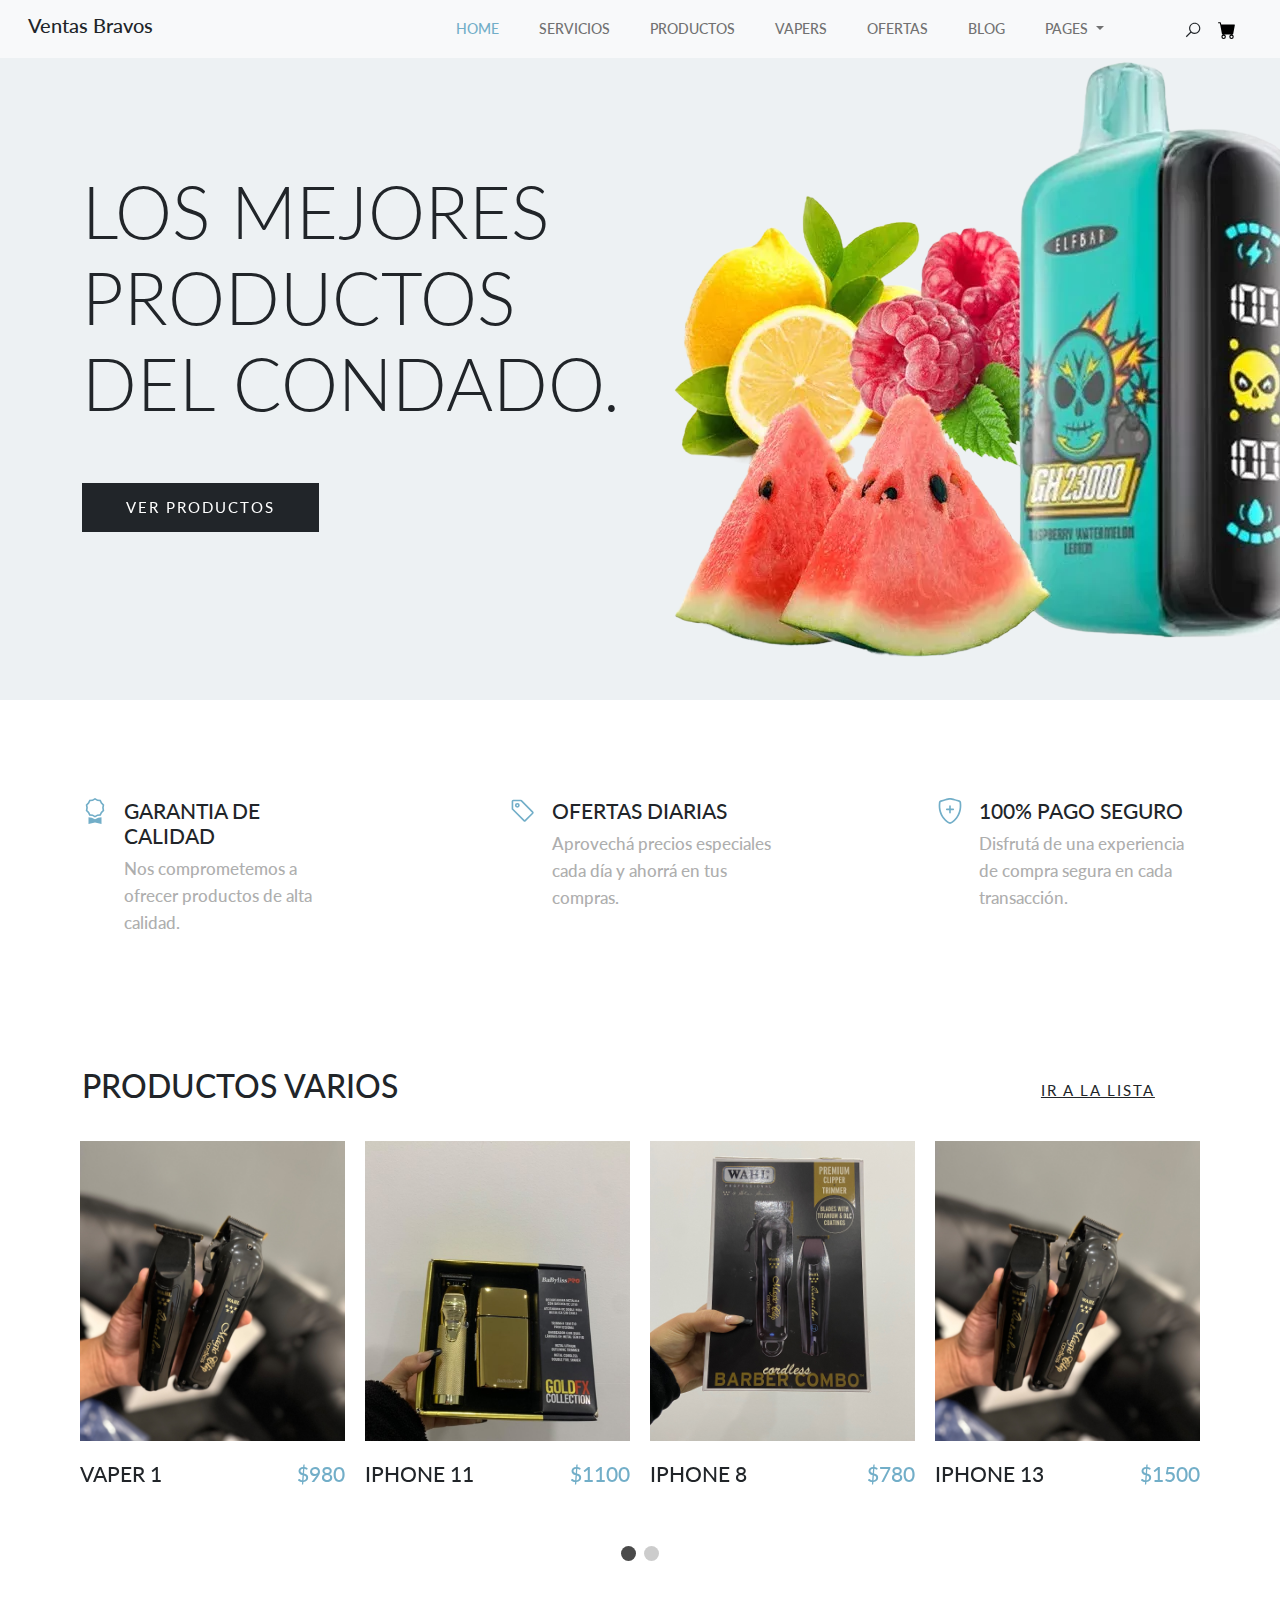
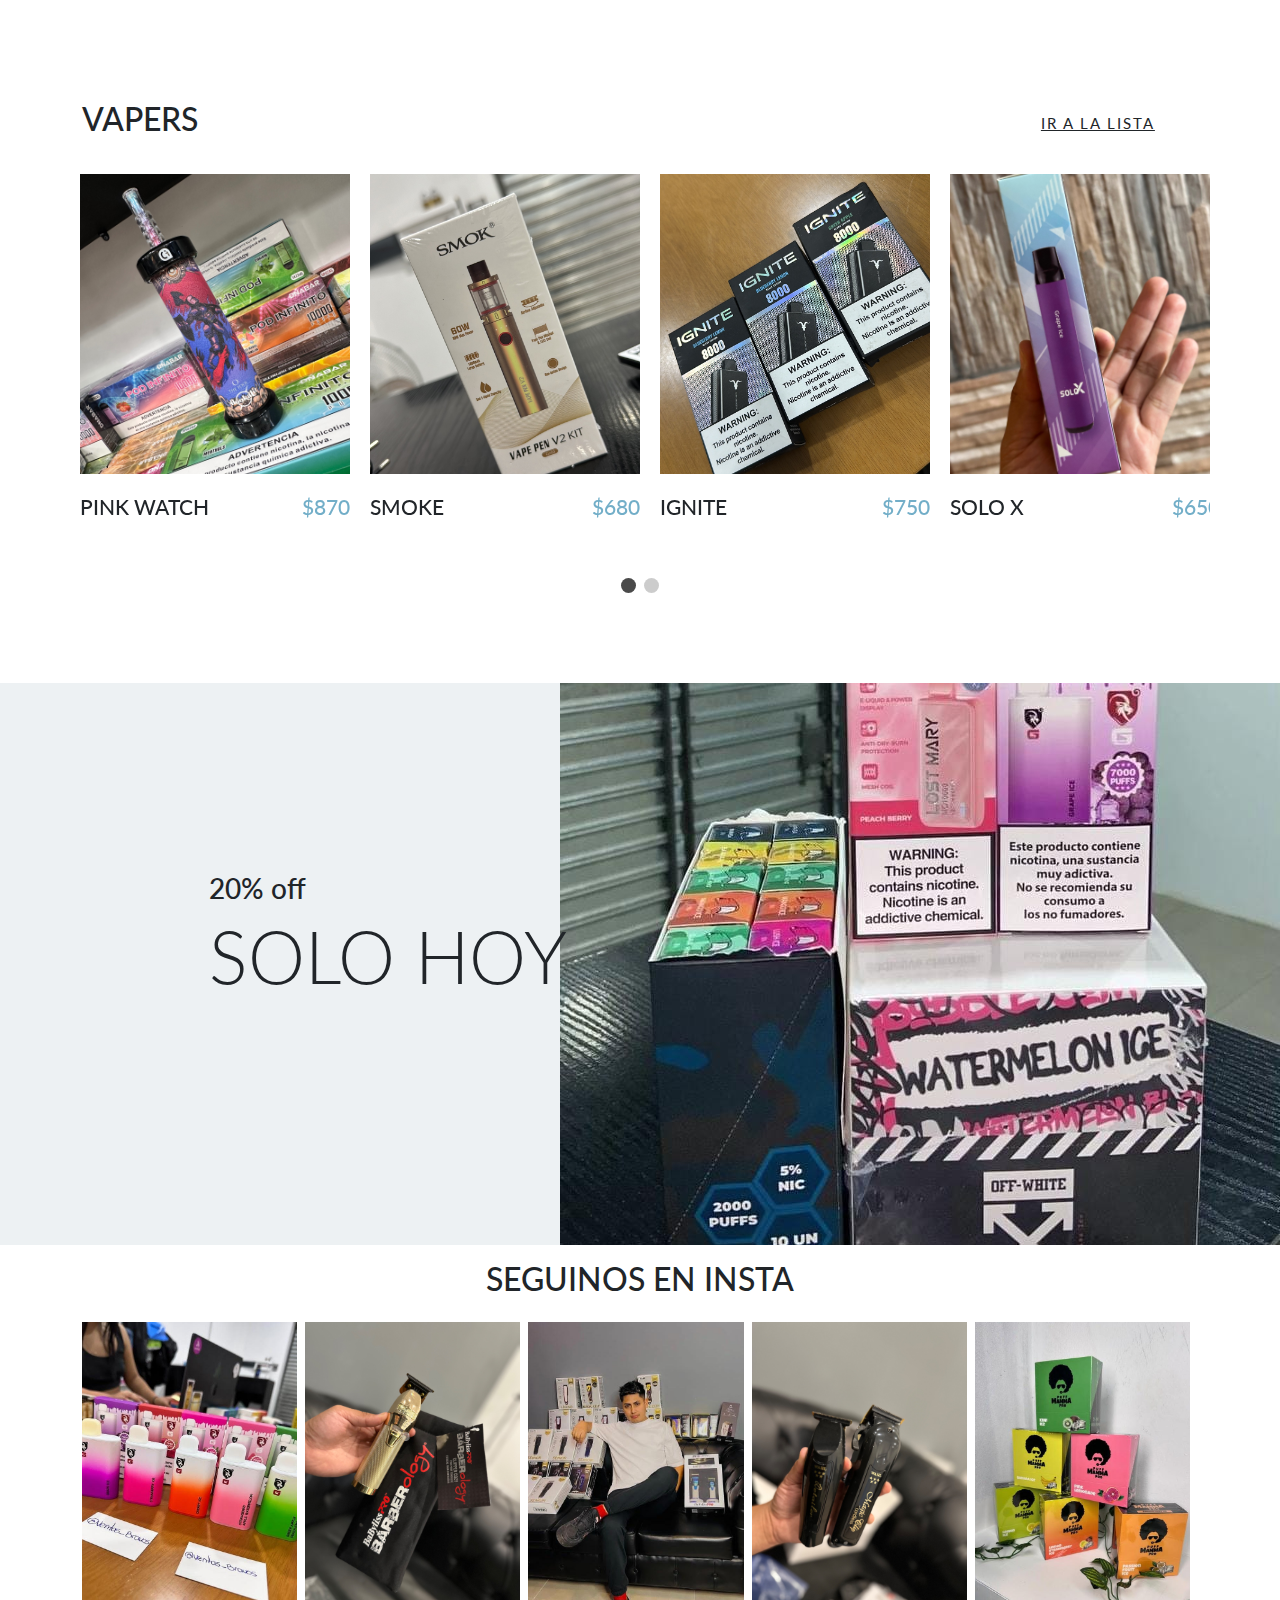
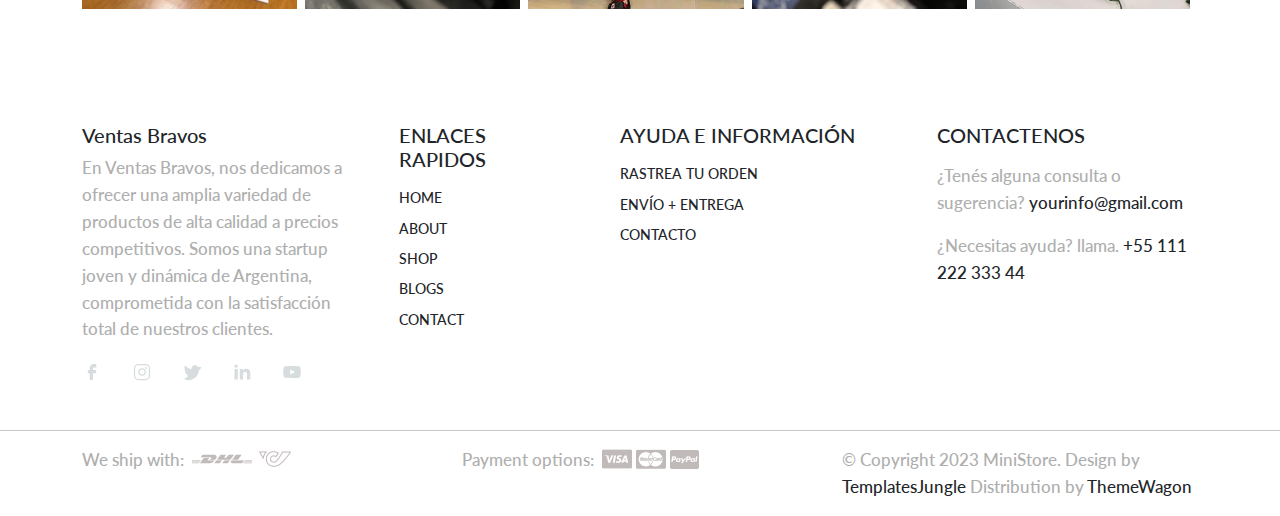
==== index.html @ 63f6f9b3 "Add files via upload" ====
<!DOCTYPE html>
<html>
  <head>
    <title>Ventas Bravos</title>
    <meta charset="utf-8">
    <meta http-equiv="X-UA-Compatible" content="IE=edge">
    <meta name="viewport" content="width=device-width, initial-scale=1.0">
    <meta name="format-detection" content="telephone=no">
    <meta name="apple-mobile-web-app-capable" content="yes">
    <meta name="author" content="">
    <meta name="keywords" content="">
    <meta name="description" content="">
    <link rel="stylesheet" type="text/css" href="css/bootstrap.min.css">
    <link rel="stylesheet" type="text/css" href="style.css">
    <link rel="stylesheet" href="https://cdn.jsdelivr.net/npm/swiper@9/swiper-bundle.min.css" />
    <link rel="preconnect" href="https://fonts.googleapis.com">
    <link rel="preconnect" href="https://fonts.gstatic.com" crossorigin>
    <link href="https://fonts.googleapis.com/css2?family=Jost:wght@300;400;500&family=Lato:wght@300;400;700&display=swap" rel="stylesheet">
    <!-- script
    ================================================== -->
    <script src="js/modernizr.js"></script>
  </head>
  <body data-bs-spy="scroll" data-bs-target="#navbar" data-bs-root-margin="0px 0px -40%" data-bs-smooth-scroll="true" tabindex="0">
    <svg xmlns="http://www.w3.org/2000/svg" style="display: none;">
      <symbol id="search" xmlns="http://www.w3.org/2000/svg" viewBox="0 0 32 32">
        <title>Search</title>
        <path fill="currentColor" d="M19 3C13.488 3 9 7.488 9 13c0 2.395.84 4.59 2.25 6.313L3.281 27.28l1.439 1.44l7.968-7.969A9.922 9.922 0 0 0 19 23c5.512 0 10-4.488 10-10S24.512 3 19 3zm0 2c4.43 0 8 3.57 8 8s-3.57 8-8 8s-8-3.57-8-8s3.57-8 8-8z" />
      </symbol>
      <!-- <symbol xmlns="http://www.w3.org/2000/svg" id="user" viewBox="0 0 16 16">
        <path d="M3 14s-1 0-1-1 1-4 6-4 6 3 6 4-1 1-1 1H3Zm5-6a3 3 0 1 0 0-6 3 3 0 0 0 0 6Z" />
      </symbol> -->
      <symbol xmlns="http://www.w3.org/2000/svg" id="cart" viewBox="0 0 16 16">
        <path d="M0 1.5A.5.5 0 0 1 .5 1H2a.5.5 0 0 1 .485.379L2.89 3H14.5a.5.5 0 0 1 .491.592l-1.5 8A.5.5 0 0 1 13 12H4a.5.5 0 0 1-.491-.408L2.01 3.607 1.61 2H.5a.5.5 0 0 1-.5-.5zM5 12a2 2 0 1 0 0 4 2 2 0 0 0 0-4zm7 0a2 2 0 1 0 0 4 2 2 0 0 0 0-4zm-7 1a1 1 0 1 1 0 2 1 1 0 0 1 0-2zm7 0a1 1 0 1 1 0 2 1 1 0 0 1 0-2z" />
      </symbol>
      <svg xmlns="http://www.w3.org/2000/svg" id="chevron-left" viewBox="0 0 16 16">
        <path fill-rule="evenodd" d="M11.354 1.646a.5.5 0 0 1 0 .708L5.707 8l5.647 5.646a.5.5 0 0 1-.708.708l-6-6a.5.5 0 0 1 0-.708l6-6a.5.5 0 0 1 .708 0z" />
      </svg>
      <symbol xmlns="http://www.w3.org/2000/svg" id="chevron-right" viewBox="0 0 16 16">
        <path fill-rule="evenodd" d="M4.646 1.646a.5.5 0 0 1 .708 0l6 6a.5.5 0 0 1 0 .708l-6 6a.5.5 0 0 1-.708-.708L10.293 8 4.646 2.354a.5.5 0 0 1 0-.708z" />
      </symbol>
      <symbol xmlns="http://www.w3.org/2000/svg" id="cart-outline" viewBox="0 0 16 16">
        <path d="M0 1.5A.5.5 0 0 1 .5 1H2a.5.5 0 0 1 .485.379L2.89 3H14.5a.5.5 0 0 1 .49.598l-1 5a.5.5 0 0 1-.465.401l-9.397.472L4.415 11H13a.5.5 0 0 1 0 1H4a.5.5 0 0 1-.491-.408L2.01 3.607 1.61 2H.5a.5.5 0 0 1-.5-.5zM3.102 4l.84 4.479 9.144-.459L13.89 4H3.102zM5 12a2 2 0 1 0 0 4 2 2 0 0 0 0-4zm7 0a2 2 0 1 0 0 4 2 2 0 0 0 0-4zm-7 1a1 1 0 1 1 0 2 1 1 0 0 1 0-2zm7 0a1 1 0 1 1 0 2 1 1 0 0 1 0-2z" />
      </symbol>
      <symbol xmlns="http://www.w3.org/2000/svg" id="quality" viewBox="0 0 16 16">
        <path d="M9.669.864 8 0 6.331.864l-1.858.282-.842 1.68-1.337 1.32L2.6 6l-.306 1.854 1.337 1.32.842 1.68 1.858.282L8 12l1.669-.864 1.858-.282.842-1.68 1.337-1.32L13.4 6l.306-1.854-1.337-1.32-.842-1.68L9.669.864zm1.196 1.193.684 1.365 1.086 1.072L12.387 6l.248 1.506-1.086 1.072-.684 1.365-1.51.229L8 10.874l-1.355-.702-1.51-.229-.684-1.365-1.086-1.072L3.614 6l-.25-1.506 1.087-1.072.684-1.365 1.51-.229L8 1.126l1.356.702 1.509.229z" />
        <path d="M4 11.794V16l4-1 4 1v-4.206l-2.018.306L8 13.126 6.018 12.1 4 11.794z" />
      </symbol>
      <symbol xmlns="http://www.w3.org/2000/svg" id="price-tag" viewBox="0 0 16 16">
        <path d="M6 4.5a1.5 1.5 0 1 1-3 0 1.5 1.5 0 0 1 3 0zm-1 0a.5.5 0 1 0-1 0 .5.5 0 0 0 1 0z" />
        <path d="M2 1h4.586a1 1 0 0 1 .707.293l7 7a1 1 0 0 1 0 1.414l-4.586 4.586a1 1 0 0 1-1.414 0l-7-7A1 1 0 0 1 1 6.586V2a1 1 0 0 1 1-1zm0 5.586 7 7L13.586 9l-7-7H2v4.586z" />
      </symbol>
      <symbol xmlns="http://www.w3.org/2000/svg" id="shield-plus" viewBox="0 0 16 16">
        <path d="M5.338 1.59a61.44 61.44 0 0 0-2.837.856.481.481 0 0 0-.328.39c-.554 4.157.726 7.19 2.253 9.188a10.725 10.725 0 0 0 2.287 2.233c.346.244.652.42.893.533.12.057.218.095.293.118a.55.55 0 0 0 .101.025.615.615 0 0 0 .1-.025c.076-.023.174-.061.294-.118.24-.113.547-.29.893-.533a10.726 10.726 0 0 0 2.287-2.233c1.527-1.997 2.807-5.031 2.253-9.188a.48.48 0 0 0-.328-.39c-.651-.213-1.75-.56-2.837-.855C9.552 1.29 8.531 1.067 8 1.067c-.53 0-1.552.223-2.662.524zM5.072.56C6.157.265 7.31 0 8 0s1.843.265 2.928.56c1.11.3 2.229.655 2.887.87a1.54 1.54 0 0 1 1.044 1.262c.596 4.477-.787 7.795-2.465 9.99a11.775 11.775 0 0 1-2.517 2.453 7.159 7.159 0 0 1-1.048.625c-.28.132-.581.24-.829.24s-.548-.108-.829-.24a7.158 7.158 0 0 1-1.048-.625 11.777 11.777 0 0 1-2.517-2.453C1.928 10.487.545 7.169 1.141 2.692A1.54 1.54 0 0 1 2.185 1.43 62.456 62.456 0 0 1 5.072.56z" />
        <path d="M8 4.5a.5.5 0 0 1 .5.5v1.5H10a.5.5 0 0 1 0 1H8.5V9a.5.5 0 0 1-1 0V7.5H6a.5.5 0 0 1 0-1h1.5V5a.5.5 0 0 1 .5-.5z" />
      </symbol>
      <symbol xmlns="http://www.w3.org/2000/svg" id="star-fill" viewBox="0 0 16 16">
        <path d="M3.612 15.443c-.386.198-.824-.149-.746-.592l.83-4.73L.173 6.765c-.329-.314-.158-.888.283-.95l4.898-.696L7.538.792c.197-.39.73-.39.927 0l2.184 4.327 4.898.696c.441.062.612.636.282.95l-3.522 3.356.83 4.73c.078.443-.36.79-.746.592L8 13.187l-4.389 2.256z" />
      </symbol>
      <symbol xmlns="http://www.w3.org/2000/svg" id="star-empty" viewBox="0 0 16 16">
        <path d="M2.866 14.85c-.078.444.36.791.746.593l4.39-2.256 4.389 2.256c.386.198.824-.149.746-.592l-.83-4.73 3.522-3.356c.33-.314.16-.888-.282-.95l-4.898-.696L8.465.792a.513.513 0 0 0-.927 0L5.354 5.12l-4.898.696c-.441.062-.612.636-.283.95l3.523 3.356-.83 4.73zm4.905-2.767-3.686 1.894.694-3.957a.565.565 0 0 0-.163-.505L1.71 6.745l4.052-.576a.525.525 0 0 0 .393-.288L8 2.223l1.847 3.658a.525.525 0 0 0 .393.288l4.052.575-2.906 2.77a.565.565 0 0 0-.163.506l.694 3.957-3.686-1.894a.503.503 0 0 0-.461 0z" />
      </symbol>
      <symbol xmlns="http://www.w3.org/2000/svg" id="star-half" viewBox="0 0 16 16">
        <path d="M5.354 5.119 7.538.792A.516.516 0 0 1 8 .5c.183 0 .366.097.465.292l2.184 4.327 4.898.696A.537.537 0 0 1 16 6.32a.548.548 0 0 1-.17.445l-3.523 3.356.83 4.73c.078.443-.36.79-.746.592L8 13.187l-4.389 2.256a.52.52 0 0 1-.146.05c-.342.06-.668-.254-.6-.642l.83-4.73L.173 6.765a.55.55 0 0 1-.172-.403.58.58 0 0 1 .085-.302.513.513 0 0 1 .37-.245l4.898-.696zM8 12.027a.5.5 0 0 1 .232.056l3.686 1.894-.694-3.957a.565.565 0 0 1 .162-.505l2.907-2.77-4.052-.576a.525.525 0 0 1-.393-.288L8.001 2.223 8 2.226v9.8z" />
      </symbol>
      <symbol xmlns="http://www.w3.org/2000/svg" id="quote" viewBox="0 0 24 24">
        <path fill="currentColor" d="m15 17l2-4h-4V6h7v7l-2 4h-3Zm-9 0l2-4H4V6h7v7l-2 4H6Z" />
      </symbol>
      <symbol xmlns="http://www.w3.org/2000/svg" id="facebook" viewBox="0 0 24 24">
        <path fill="currentColor" d="M9.198 21.5h4v-8.01h3.604l.396-3.98h-4V7.5a1 1 0 0 1 1-1h3v-4h-3a5 5 0 0 0-5 5v2.01h-2l-.396 3.98h2.396v8.01Z" />
      </symbol>
      <symbol xmlns="http://www.w3.org/2000/svg" id="youtube" viewBox="0 0 32 32">
        <path fill="currentColor" d="M29.41 9.26a3.5 3.5 0 0 0-2.47-2.47C24.76 6.2 16 6.2 16 6.2s-8.76 0-10.94.59a3.5 3.5 0 0 0-2.47 2.47A36.13 36.13 0 0 0 2 16a36.13 36.13 0 0 0 .59 6.74a3.5 3.5 0 0 0 2.47 2.47c2.18.59 10.94.59 10.94.59s8.76 0 10.94-.59a3.5 3.5 0 0 0 2.47-2.47A36.13 36.13 0 0 0 30 16a36.13 36.13 0 0 0-.59-6.74ZM13.2 20.2v-8.4l7.27 4.2Z" />
      </symbol>
      <symbol xmlns="http://www.w3.org/2000/svg" id="twitter" viewBox="0 0 256 256">
        <path fill="currentColor" d="m245.66 77.66l-29.9 29.9C209.72 177.58 150.67 232 80 232c-14.52 0-26.49-2.3-35.58-6.84c-7.33-3.67-10.33-7.6-11.08-8.72a8 8 0 0 1 3.85-11.93c.26-.1 24.24-9.31 39.47-26.84a110.93 110.93 0 0 1-21.88-24.2c-12.4-18.41-26.28-50.39-22-98.18a8 8 0 0 1 13.65-4.92c.35.35 33.28 33.1 73.54 43.72V88a47.87 47.87 0 0 1 14.36-34.3A46.87 46.87 0 0 1 168.1 40a48.66 48.66 0 0 1 41.47 24H240a8 8 0 0 1 5.66 13.66Z" />
      </symbol>
      <symbol xmlns="http://www.w3.org/2000/svg" id="instagram" viewBox="0 0 256 256">
        <path fill="currentColor" d="M128 80a48 48 0 1 0 48 48a48.05 48.05 0 0 0-48-48Zm0 80a32 32 0 1 1 32-32a32 32 0 0 1-32 32Zm48-136H80a56.06 56.06 0 0 0-56 56v96a56.06 56.06 0 0 0 56 56h96a56.06 56.06 0 0 0 56-56V80a56.06 56.06 0 0 0-56-56Zm40 152a40 40 0 0 1-40 40H80a40 40 0 0 1-40-40V80a40 40 0 0 1 40-40h96a40 40 0 0 1 40 40ZM192 76a12 12 0 1 1-12-12a12 12 0 0 1 12 12Z" />
      </symbol>
      <symbol xmlns="http://www.w3.org/2000/svg" id="linkedin" viewBox="0 0 24 24">
        <path fill="currentColor" d="M6.94 5a2 2 0 1 1-4-.002a2 2 0 0 1 4 .002zM7 8.48H3V21h4V8.48zm6.32 0H9.34V21h3.94v-6.57c0-3.66 4.77-4 4.77 0V21H22v-7.93c0-6.17-7.06-5.94-8.72-2.91l.04-1.68z" />
      </symbol>
      <symbol xmlns="http://www.w3.org/2000/svg" id="nav-icon" viewBox="0 0 16 16">
        <path d="M14 10.5a.5.5 0 0 0-.5-.5h-3a.5.5 0 0 0 0 1h3a.5.5 0 0 0 .5-.5zm0-3a.5.5 0 0 0-.5-.5h-7a.5.5 0 0 0 0 1h7a.5.5 0 0 0 .5-.5zm0-3a.5.5 0 0 0-.5-.5h-11a.5.5 0 0 0 0 1h11a.5.5 0 0 0 .5-.5z" />
      </symbol>
      <symbol xmlns="http://www.w3.org/2000/svg" id="close" viewBox="0 0 16 16">
        <path d="M2.146 2.854a.5.5 0 1 1 .708-.708L8 7.293l5.146-5.147a.5.5 0 0 1 .708.708L8.707 8l5.147 5.146a.5.5 0 0 1-.708.708L8 8.707l-5.146 5.147a.5.5 0 0 1-.708-.708L7.293 8 2.146 2.854Z" />
      </symbol>
      <symbol xmlns="http://www.w3.org/2000/svg" id="navbar-icon" viewBox="0 0 16 16">
        <path d="M14 10.5a.5.5 0 0 0-.5-.5h-3a.5.5 0 0 0 0 1h3a.5.5 0 0 0 .5-.5zm0-3a.5.5 0 0 0-.5-.5h-7a.5.5 0 0 0 0 1h7a.5.5 0 0 0 .5-.5zm0-3a.5.5 0 0 0-.5-.5h-11a.5.5 0 0 0 0 1h11a.5.5 0 0 0 .5-.5z" />
      </symbol>
    </svg>  

    <div class="search-popup">
        <div class="search-popup-container">

          <form role="search" method="get" class="search-form" action="">
            <input type="search" id="search-form" class="search-field" placeholder="Type and press enter" value="" name="s" />
            <button type="submit" class="search-submit"><svg class="search"><use xlink:href="#search"></use></svg></button>
          </form>

          <h5 class="cat-list-title">Browse Categories</h5>
          
          <ul class="cat-list">
            <li class="cat-list-item">
              <a href="#" title="Mobile Phones">Mobile Phones</a>
            </li>
            <li class="cat-list-item">
              <a href="#" title="Smart Watches">Smart Watches</a>
            </li>
            <li class="cat-list-item">
              <a href="#" title="Headphones">Headphones</a>
            </li>
            <li class="cat-list-item">
              <a href="#" title="Accessories">Accessories</a>
            </li>
            <li class="cat-list-item">
              <a href="#" title="Monitors">Monitors</a>
            </li>
            <li class="cat-list-item">
              <a href="#" title="Speakers">Speakers</a>
            </li>
            <li class="cat-list-item">
              <a href="#" title="Memory Cards">Memory Cards</a>
            </li>
          </ul>

        </div>
    </div>
    
    <header id="header" class="site-header header-scrolled position-fixed text-black bg-light">
      <nav id="header-nav" class="navbar navbar-expand-lg px-3">
        <div class="container-fluid">
          <a class="navbar-brand" href="index.html">
            <h5>Ventas Bravos</h5>
          </a>
          <button class="navbar-toggler d-flex d-lg-none order-3 p-2" type="button" data-bs-toggle="offcanvas" data-bs-target="#bdNavbar" aria-controls="bdNavbar" aria-expanded="false" aria-label="Toggle navigation">
            <svg class="navbar-icon">
              <use xlink:href="#navbar-icon"></use>
            </svg>
          </button>
          <div class="offcanvas offcanvas-end" tabindex="-1" id="bdNavbar" aria-labelledby="bdNavbarOffcanvasLabel">
            <div class="offcanvas-header px-4 pb-0">
              <a class="navbar-brand" href="index.html">
                <img src="images/main-logo.png" class="logo">
              </a>
              <button type="button" class="btn-close btn-close-black" data-bs-dismiss="offcanvas" aria-label="Close" data-bs-target="#bdNavbar"></button>
            </div>
            <div class="offcanvas-body">
              <ul id="navbar" class="navbar-nav text-uppercase justify-content-end align-items-center flex-grow-1 pe-3">
                <li class="nav-item">
                  <a class="nav-link me-4 active" href="#billboard">Home</a>
                </li>
                <li class="nav-item">
                  <a class="nav-link me-4" href="#company-services">Servicios</a>
                </li>
                <li class="nav-item">
                  <a class="nav-link me-4" href="#mobile-products">Productos</a>
                </li>
                <li class="nav-item">
                  <a class="nav-link me-4" href="#smart-watches">Vapers</a>
                </li>
                <li class="nav-item">
                  <a class="nav-link me-4" href="#yearly-sale">Ofertas</a>
                </li>
                <li class="nav-item">
                  <a class="nav-link me-4" href="#latest-blog">Blog</a>
                </li>
                <li class="nav-item dropdown">
                  <a class="nav-link me-4 dropdown-toggle link-dark" data-bs-toggle="dropdown" href="#" role="button" aria-expanded="false">Pages     </a>
                  <ul class="dropdown-menu">
                    <li>
                      <a href="about.html" class="dropdown-item">About</a>
                    </li>
                    <li>
                      <a href="blog.html" class="dropdown-item">Blog</a>
                    </li>
                    <li>
                      <a href="shop.html" class="dropdown-item">Shop</a>
                    </li>
                    <li>
                      <a href="https://wa.me/5491166753256" class="dropdown-item">Cart</a>
                    </li>         
                    <li>
                      <a href="checkout.html" class="dropdown-item">Checkout</a>
                    </li>
                    <li>
                      <a href="single-post.html" class="dropdown-item">Single Post</a>
                    </li>
                    <li>
                      <a href="single-product.html" class="dropdown-item">Single Product</a>
                    </li>
                    <li>
                      <a href="contact.html" class="dropdown-item">Contact</a>
                    </li>
                  </ul>
                </li>
                <li class="nav-item">
                  <div class="user-items ps-5">
                    <ul class="d-flex justify-content-end list-unstyled">
                      <li class="search-item pe-3">
                        <a href="#" class="search-button">
                          <svg class="search">
                            <use xlink:href="#search"></use>
                          </svg>
                        </a>
                      </li>
                      <!-- <li class="pe-3">
                        <a href="#">
                          <svg class="user">
                            <use xlink:href="#user"></use>
                          </svg>
                        </a>
                      </li> -->
                      <li>
                        <a href="https://wa.me/5491166753256">
                          <svg class="cart">
                            <use xlink:href="#cart"></use>
                          </svg>
                        </a>
                      </li>
                    </ul>
                  </div>
                </li>
              </ul>
            </div>
          </div>
        </div>
      </nav>
    </header>
    <section id="billboard" class="position-relative overflow-hidden bg-light-blue">
      <div class="swiper main-swiper">
        <div class="swiper-wrapper">
          <div class="swiper-slide">
            <div class="container">
              <div class="row d-flex align-items-center">
                <div class="col-md-6">
                  <div class="banner-content">
                    <h1 class="display-2 text-uppercase text-dark pb-5">Los mejores productos del condado.</h1>
                    <a href="shop.html" class="btn btn-medium btn-dark text-uppercase btn-rounded-none">Ver productos</a>
                  </div>
                </div>
                <div class="col-md-5">
                  <div class="image-holderr">
                    <img src="images/EBGH23RWL5.webp" alt="banner">
                  </div>
                </div>
              </div>
            </div>
          </div>
          <!-- <div class="swiper-slide">
            <div class="container">
              <div class="row d-flex flex-wrap align-items-center">
                <div class="col-md-6">
                  <div class="banner-content">
                    <h1 class="display-2 text-uppercase text-dark pb-5">Technology Hack You Won't Get</h1>
                    <a href="shop.html" class="btn btn-medium btn-dark text-uppercase btn-rounded-none">Shop Product</a>
                  </div>
                </div>
                <div class="col-md-5">
                  <div class="image-holder">
                    <img src="images/magicgold.webp" alt="banner">
                  </div>
                </div>
              </div>
            </div>
          </div> -->
        </div>
      </div>
      <!-- <div class="swiper-icon swiper-arrow swiper-arrow-prev">
        <svg class="chevron-left">
          <use xlink:href="#chevron-left" />
        </svg>
      </div>
      <div class="swiper-icon swiper-arrow swiper-arrow-next">
        <svg class="chevron-right">
          <use xlink:href="#chevron-right" />
        </svg>
      </div> -->
    </section>
    <section id="company-services" class="padding-large">
      <div class="container">
        <div class="row" style="justify-content: space-between;">
          <!-- <div class="col-lg-3 col-md-6 pb-3">
            <div class="icon-box d-flex">
              <div class="icon-box-icon pe-3 pb-3">
                <svg class="cart-outline">
                  <use xlink:href="#cart-outline" />
                </svg>
              </div>
              <div class="icon-box-content">
                <h3 class="card-title text-uppercase text-dark">Free delivery</h3>
                <p>Consectetur adipi elit lorem ipsum dolor sit amet.</p>
              </div>
            </div>
          </div> -->
          <div class="col-lg-3 col-md-6 pb-3">
            <div class="icon-box d-flex">
              <div class="icon-box-icon pe-3 pb-3">
                <svg class="quality">
                  <use xlink:href="#quality" />
                </svg>
              </div>
              <div class="icon-box-content">
                <h3 class="card-title text-uppercase text-dark">Garantia de calidad</h3>
                <p>Nos comprometemos a ofrecer productos de alta calidad.</p>
              </div>
            </div>
          </div>
          <div class="col-lg-3 col-md-6 pb-3">
            <div class="icon-box d-flex">
              <div class="icon-box-icon pe-3 pb-3">
                <svg class="price-tag">
                  <use xlink:href="#price-tag" />
                </svg>
              </div>
              <div class="icon-box-content">
                <h3 class="card-title text-uppercase text-dark">Ofertas diarias</h3>
                <p>Aprovechá precios especiales cada día y ahorrá en tus compras.</p>
              </div>
            </div>
          </div>
          <div class="col-lg-3 col-md-6 pb-3">
            <div class="icon-box d-flex">
              <div class="icon-box-icon pe-3 pb-3">
                <svg class="shield-plus">
                  <use xlink:href="#shield-plus" />
                </svg>
              </div>
              <div class="icon-box-content">
                <h3 class="card-title text-uppercase text-dark">100% Pago Seguro</h3>
                <p>Disfrutá de una experiencia de compra segura en cada transacción.</p>
            </div>
            </div>
          </div>
        </div>
      </div>
    </section>
    <section id="mobile-products" class="product-store position-relative padding-large no-padding-top">
      <div class="container">
        <div class="row">
          <div class="display-header d-flex justify-content-between pb-3">
            <h2 class="display-7 text-dark text-uppercase">Productos varios</h2>
            <div class="btn-right">
              <a href="shop.html" class="btn btn-medium btn-normal text-uppercase">Ir a la lista</a>
            </div>
          </div>
          <div class="swiper product-swiper"  style="padding: 10px;">
            <div class="swiper-wrapper">
              <div class="swiper-slide">
                <div class="product-card position-relative">
                  <div class="image-holder">
                    <img src="images/maquinas insta 2.jpeg" alt="product-item" class="img-fluid">
                  </div>
                  <div class="cart-concern position-absolute">
                    <div class="cart-button d-flex">
                      <a href="#" class="btn btn-medium btn-black">Add to Cart<svg class="cart-outline"><use xlink:href="#cart-outline"></use></svg></a>
                    </div>
                  </div>
                  <div class="card-detail d-flex justify-content-between align-items-baseline pt-3">
                    <h3 class="card-title text-uppercase">
                      <a href="#">Vaper 1</a>
                    </h3>
                    <span class="item-price text-primary">$980</span>
                  </div>
                </div>
              </div>

              <div class="swiper-slide">
                <div class="product-card position-relative">
                  <div class="image-holder">
                    <img src="images/maquina gold.jpeg" alt="product-item" class="img-fluid">
                  </div>
                  <div class="cart-concern position-absolute">
                    <div class="cart-button d-flex">
                      <a href="#" class="btn btn-medium btn-black">Add to Cart<svg class="cart-outline"><use xlink:href="#cart-outline"></use></svg></a>
                    </div>
                  </div>
                  <div class="card-detail d-flex justify-content-between align-items-baseline pt-3">
                    <h3 class="card-title text-uppercase">
                      <a href="#">Iphone 11</a>
                    </h3>
                    <span class="item-price text-primary">$1100</span>
                  </div>
                </div>
              </div>

              <div class="swiper-slide">
                <div class="product-card position-relative">
                  <div class="image-holder">
                    <img src="images/maquina whal.jpeg" alt="product-item" class="img-fluid">
                  </div>
                  <div class="cart-concern position-absolute">
                    <div class="cart-button d-flex">
                      <a href="#" class="btn btn-medium btn-black">Add to Cart<svg class="cart-outline"><use xlink:href="#cart-outline"></use></svg></a>
                    </div>
                  </div>
                  <div class="card-detail d-flex justify-content-between align-items-baseline pt-3">
                    <h3 class="card-title text-uppercase">
                      <a href="#">Iphone 8</a>
                    </h3>
                    <span class="item-price text-primary">$780</span>
                  </div>
                </div>
              </div>

              <div class="swiper-slide">
                <div class="product-card position-relative">
                  <div class="image-holder">
                    <img src="images/maquinas insta 2.jpeg" alt="product-item" class="img-fluid">
                  </div>
                  <div class="cart-concern position-absolute">
                    <div class="cart-button d-flex">
                      <a href="#" class="btn btn-medium btn-black">Add to Cart<svg class="cart-outline"><use xlink:href="#cart-outline"></use></svg></a>
                    </div>
                  </div>
                  <div class="card-detail d-flex justify-content-between align-items-baseline pt-3">
                    <h3 class="card-title text-uppercase">
                      <a href="#">Iphone 13</a>
                    </h3>
                    <span class="item-price text-primary">$1500</span>
                  </div>
                </div>
              </div>

              <div class="swiper-slide">
                <div class="product-card position-relative">
                  <div class="image-holder">
                    <img src="images/maquinas insta 2.jpeg" alt="product-item" class="img-fluid">
                  </div>
                  <div class="cart-concern position-absolute">
                    <div class="cart-button d-flex">
                      <a href="#" class="btn btn-medium btn-black">Add to Cart<svg class="cart-outline"><use xlink:href="#cart-outline"></use></svg></a>
                    </div>
                  </div>
                  <div class="card-detail d-flex justify-content-between align-items-baseline pt-3">
                    <h3 class="card-title text-uppercase">
                      <a href="#">Iphone 12</a>
                    </h3>
                    <span class="item-price text-primary">$1300</span>
                  </div>
                </div>
              </div>
            </div>
          </div>
        </div>
      </div>
      <div class="swiper-pagination position-absolute text-center"></div>
    </section>


    <section id="smart-watches" class="product-store padding-large position-relative" >
      <div class="container">
        <div class="row">
          <div class="display-header d-flex justify-content-between pb-3">
            <h2 class="display-7 text-dark text-uppercase">Vapers</h2>
            <div class="btn-right">
              <a href="shop.html" class="btn btn-medium btn-normal text-uppercase">Ir a la lista</a>
            </div>
          </div>

          <div class="swiper product-watch-swiper">
            <div class="swiper-wrapper" style="padding: 10px;">
              <div class="swiper-slide">
                <div class="product-card position-relative">
                  <div class="image-holder">
                    <img src="images/vap 40.jpeg" alt="product-item" class="img-fluid">
                  </div>
                  <div class="cart-concern position-absolute">
                    <div class="cart-button d-flex">
                      <a href="#" class="btn btn-medium btn-black">Add to Cart<svg class="cart-outline"><use xlink:href="#cart-outline"></use></svg></a>
                    </div>
                  </div>
                  <div class="card-detail d-flex justify-content-between align-items-baseline pt-3">
                    <h3 class="card-title text-uppercase">
                      <a href="#">Pink watch</a>
                    </h3>
                    <span class="item-price text-primary">$870</span>
                  </div>
                </div>
              </div>

              <div class="swiper-slide">
                <div class="product-card position-relative">
                  <div class="image-holder">
                    <img src="images/Smoke vaper.jpeg" alt="product-item" class="img-fluid">
                  </div>
                  <div class="cart-concern position-absolute">
                    <div class="cart-button d-flex">
                      <a href="#" class="btn btn-medium btn-black">Add to Cart<svg class="cart-outline"><use xlink:href="#cart-outline"></use></svg></a>
                    </div>
                  </div>
                  <div class="card-detail d-flex justify-content-between align-items-baseline pt-3">
                    <h3 class="card-title text-uppercase">
                      <a href="#">Smoke</a>
                    </h3>
                    <span class="item-price text-primary">$680</span>
                  </div>
                </div>
              </div>

              <div class="swiper-slide">
                <div class="product-card position-relative">
                  <div class="image-holder">
                    <img src="images/Ignite vaper.jpeg" alt="product-item" class="img-fluid">
                  </div>
                  <div class="cart-concern position-absolute">
                    <div class="cart-button d-flex">
                      <a href="#" class="btn btn-medium btn-black">Add to Cart<svg class="cart-outline"><use xlink:href="#cart-outline"></use></svg></a>
                    </div>
                  </div>
                  <div class="card-detail d-flex justify-content-between align-items-baseline pt-3">
                    <h3 class="card-title text-uppercase">
                      <a href="#">Ignite</a>
                    </h3>
                    <span class="item-price text-primary">$750</span>
                  </div>
                </div>
              </div>

              <div class="swiper-slide">
                <div class="product-card position-relative">
                  <div class="image-holder">
                    <img src="images/Solo x vap.jpeg" alt="product-item" class="img-fluid">
                  </div>
                  <div class="cart-concern position-absolute">
                    <div class="cart-button d-flex">
                      <a href="#" class="btn btn-medium btn-black">Add to Cart<svg class="cart-outline"><use xlink:href="#cart-outline"></use></svg></a>
                    </div>
                  </div>
                  <div class="card-detail d-flex justify-content-between align-items-baseline pt-3">
                    <h3 class="card-title text-uppercase">
                      <a href="#">Solo x</a>
                    </h3>
                    <span class="item-price text-primary">$650</span>
                  </div>
                </div>
              </div>

              <div class="swiper-slide">
                <div class="product-card position-relative">
                  <div class="image-holder">
                    <img src="images/mama pro insta.jpeg" alt="product-item" class="img-fluid">
                  </div>
                  <div class="cart-concern position-absolute">
                    <div class="cart-button d-flex">
                      <a href="#" class="btn btn-medium btn-black">Add to Cart<svg class="cart-outline"><use xlink:href="#cart-outline"></use></svg></a>
                    </div>
                  </div>
                  <div class="card-detail d-flex justify-content-between pt-3">
                    <h3 class="card-title text-uppercase">
                      <a href="#">Mama pro</a>
                    </h3>
                    <span class="item-price text-primary">$750</span>
                  </div>
                </div>
              </div>
            </div>
          </div>
        </div>
      </div>
      <div class="swiper-pagination position-absolute text-center"></div>
    </section>
    <section id="yearly-sale" class="bg-light-blue overflow-hidden mt-5 padding-xlarge" style="background-image: url('images/OFERTA.jpeg');background-position: right; background-repeat: no-repeat;">
      <div class="row d-flex flex-wrap align-items-center">
        <div class="col-md-6 col-sm-12">
          <div class="text-content offset-4 padding-medium">
            <h3>20% off</h3>
            <h2 class="display-2 pb-5 text-uppercase text-dark">SOLO HOY</h2>
            
          </div>
        </div>
        <div class="col-md-6 col-sm-12">
          
        </div>
      </div>
    </section>
    
  
    <section id="instagram" class="padding-large overflow-hidden no-padding-top" style="margin-top: 15px;">
      <div class="container">
        <div class="row">
          <div class="display-header text-uppercase text-dark text-center pb-3">
            <h2 class="display-7">Seguinos en Insta</h2>
          </div>
          <div class="d-flex flex-wrap">
            <figure class="instagram-item pe-2">
              <a href="https://www.instagram.com/p/C8K9eg8h9CS/" class="image-link position-relative">
                <img src="images/insta vaper.jpeg" alt="instagram" class="insta-image">
                <div class="icon-overlay position-absolute d-flex justify-content-center">
                  <svg class="instagram">
                    <use xlink:href="#instagram"></use>
                  </svg>
                </div>
              </a>
            </figure>
            <figure class="instagram-item pe-2">
              <a href="https://www.instagram.com/p/C8P9GLehv9P/" class="image-link position-relative">
                <img src="images/maquina insta.jpeg" alt="instagram" class="insta-image">
                <div class="icon-overlay position-absolute d-flex justify-content-center">
                  <svg class="instagram">
                    <use xlink:href="#instagram"></use>
                  </svg>
                </div>
              </a>
            </figure>
            <figure class="instagram-item pe-2">
              <a href="https://www.instagram.com/p/C8GQwYNAyNT/" class="image-link position-relative">
                <img src="images/cori insta.jpeg" alt="instagram" class="insta-image">
                <div class="icon-overlay position-absolute d-flex justify-content-center">
                  <svg class="instagram">
                    <use xlink:href="#instagram"></use>
                  </svg>
                </div>
              </a>
            </figure>
            <figure class="instagram-item pe-2">
              <a href="https://www.instagram.com/p/C8P7QoMBAqO/?img_index=1" class="image-link position-relative">
                <img src="images/maquinas insta 2.jpeg" alt="instagram" class="insta-image">
                <div class="icon-overlay position-absolute d-flex justify-content-center">
                  <svg class="instagram">
                    <use xlink:href="#instagram"></use>
                  </svg>
                </div>
              </a>
            </figure>
            <figure class="instagram-item pe-2">
              <a href="https://www.instagram.com/p/C6cWoxcvuYa/" class="image-link position-relative">
                <img src="images/mama pro insta.jpeg" alt="instagram" class="insta-image">
                <div class="icon-overlay position-absolute d-flex justify-content-center">
                  <svg class="instagram">
                    <use xlink:href="#instagram"></use>
                  </svg>
                </div>
              </a>
            </figure>
          </div>
        </div>
      </div>
    </section>
    <footer id="footer" class="overflow-hidden">
      <div class="container">
        <div class="row">
          <div class="footer-top-area">
            <div class="row d-flex flex-wrap justify-content-between">
              <div class="col-lg-3 col-sm-6 pb-3">
                <div class="footer-menu">
                  <h5>Ventas Bravos</h5>
                  <p>En Ventas Bravos, nos dedicamos a ofrecer una amplia variedad de productos de alta calidad a precios competitivos. Somos una startup joven y dinámica de Argentina, comprometida con la satisfacción total de nuestros clientes.</p>
                  <div class="social-links">
                    <ul class="d-flex list-unstyled">
                      <li>
                        <a href="#">
                          <svg class="facebook">
                            <use xlink:href="#facebook" />
                          </svg>
                        </a>
                      </li>
                      <li>
                        <a href="https://www.instagram.com/ventas_bravos/">
                          <svg class="instagram">
                            <use xlink:href="#instagram" />
                          </svg>
                        </a>
                      </li>
                      <li>
                        <a href="#">
                          <svg class="twitter">
                            <use xlink:href="#twitter" />
                          </svg>
                        </a>
                      </li>
                      <li>
                        <a href="#">
                          <svg class="linkedin">
                            <use xlink:href="#linkedin" />
                          </svg>
                        </a>
                      </li>
                      <li>
                        <a href="#">
                          <svg class="youtube">
                            <use xlink:href="#youtube" />
                          </svg>
                        </a>
                      </li>
                    </ul>
                  </div>
                </div>
              </div>
              <div class="col-lg-2 col-sm-6 pb-3">
                <div class="footer-menu text-uppercase">
                  <h5 class="widget-title pb-2">Enlaces rapidos</h5>
                  <ul class="menu-list list-unstyled text-uppercase">
                    <li class="menu-item pb-2">
                      <a href="#">Home</a>
                    </li>
                    <li class="menu-item pb-2">
                      <a href="#">About</a>
                    </li>
                    <li class="menu-item pb-2">
                      <a href="#">Shop</a>
                    </li>
                    <li class="menu-item pb-2">
                      <a href="#">Blogs</a>
                    </li>
                    <li class="menu-item pb-2">
                      <a href="#">Contact</a>
                    </li>
                  </ul>
                </div>
              </div>
              <div class="col-lg-3 col-sm-6 pb-3">
                <div class="footer-menu text-uppercase">
                  <h5 class="widget-title pb-2">AYUDA E INFORMACIÓN</h5>
                  <ul class="menu-list list-unstyled">
                    <li class="menu-item pb-2">
                      <a href="#">RASTREA TU ORDEN</a>
                    </li>
                  
                    <li class="menu-item pb-2">
                      <a href="#">ENVÍO + ENTREGA</a>
                    </li>
                    <li class="menu-item pb-2">
                      <a href="https://wa.me/5491166753256">CONTACTO</a>
                    </li>
                   
                  </ul>
                </div>
              </div>
              <div class="col-lg-3 col-sm-6 pb-3">
                <div class="footer-menu contact-item">
                  <h5 class="widget-title text-uppercase pb-2">Contactenos</h5>
                  <p>¿Tenés alguna consulta o sugerencia? <a href="mailto:">yourinfo@gmail.com</a>
                  </p>
                  <p>¿Necesitas ayuda? llama. <a href="">+55 111 222 333 44</a>
                  </p>
                </div>
              </div>
            </div>
          </div>
        </div>
      </div>
      <hr>
    </footer>
    <div id="footer-bottom">
      <div class="container">
        <div class="row d-flex flex-wrap justify-content-between">
          <div class="col-md-4 col-sm-6">
            <div class="Shipping d-flex">
              <p>We ship with:</p>
              <div class="card-wrap ps-2">
                <img src="images/dhl.png" alt="visa">
                <img src="images/shippingcard.png" alt="mastercard">
              </div>
            </div>
          </div>
          <div class="col-md-4 col-sm-6">
            <div class="payment-method d-flex">
              <p>Payment options:</p>
              <div class="card-wrap ps-2">
                <img src="images/visa.jpg" alt="visa">
                <img src="images/mastercard.jpg" alt="mastercard">
                <img src="images/paypal.jpg" alt="paypal">
              </div>
            </div>
          </div>
          <div class="col-md-4 col-sm-6">
            <div class="copyright">
              <p>© Copyright 2023 MiniStore. Design by <a href="https://templatesjungle.com/">TemplatesJungle</a> Distribution by <a href="https://themewagon.com">ThemeWagon</a>
              </p>
            </div>
          </div>
        </div>
      </div>
    </div>
    <script src="js/jquery-1.11.0.min.js"></script>
    <script src="https://cdn.jsdelivr.net/npm/swiper/swiper-bundle.min.js"></script>
    <script type="text/javascript" src="js/bootstrap.bundle.min.js"></script>
    <script type="text/javascript" src="js/plugins.js"></script>
    <script type="text/javascript" src="js/script.js"></script>
  </body>
</html>
---- style.css ----
/*
Theme Name: Ministore
Theme URI: 
Author: 
Author URI: 
Description: Ministore is specially designed product packaged for Ministore by Moksha.
Version: 
*/

/*--------------------------------------------------------------
This is main CSS file that contains custom style rules used in this template
--------------------------------------------------------------*/

/*------------------------------------*\
    Table of contents
\*------------------------------------*/

/*------------------------------------------------

CSS STRUCTURE:

    
/*--------------------------------------------------------------
/** 1. VARIABLES
--------------------------------------------------------------*/
:root {
  --accent-color:             #717171;
  --white-color:              #fff;
  --black-color:              #000;
  --gray-color:               #F3F3F3;
  --gray-color-300:           #D8D8D8;
  --gray-color-500:           #AEAEAE;
  --gray-color-800:           #3A3A3A;
  --light-gray-color:         #D7DDDF;
  --primary-color:            #72AEC8;
  --bs-primary-rgb:           114,174,200;
  --light-color:              #f8f9fa;
  --dark-color:               #212529;
  --light-blue-color:         #EDF1F3;
  --navbar-color-color:       #131814;
  --swiper-theme-color:       #4A4A4A;
  --swiper-pagination-color:  #4A4A4A;

}

/* on mobile devices below 600px
 */
@media screen and (max-width: 600px) {
    :root {
        --header-height : 100px;
        --header-height-min   : 80px;
    }
}

/* Fonts */
:root {
    --body-font           : "Lato", sans-serif;
    --heading-font        : "Jost", sans-serif;
}

/*----------------------------------------------*/
/* 1 GENERAL TYPOGRAPHY */
/*----------------------------------------------*/

/* 1.1 General Styles
/*----------------------------------------------*/
*, *::before, *::after {
  -webkit-box-sizing: border-box;
  -moz-box-sizing: border-box;
  box-sizing: border-box;
}
html {
  box-sizing: border-box;
}
body {
  font-family: var(--body-font);
  font-size: 14px;
  font-weight: 500;
  line-height: 1.6;
  margin: 0;
}
p {
  font-size: 1.2em;
  color: var(--gray-color-500);
}
ul.inner-list li {
   font-size: 1.2em;
}
a {
  color: var(--dark-color);
  text-decoration: none;
  transition: 0.3s color ease-out;
}
a.light {
  color: var(--light-color);
}
a:hover {
  text-decoration: none;
  color: var(--primary-color);
}

/*------------ Background Color -----------*/
.bg-gray {
    background: var(--gray-color);
}
.bg-dark {
    background: var(--dark-color);
}
.bg-light {
    background: var(--light-color);
}
.bg-light-blue {
    background: var(--light-blue-color);
}

/* - Section Padding
--------------------------------------------------------------*/
.padding-xsmall {
  padding-top: 0.5em;
  padding-bottom: 0.5em;
}
.padding-small {
  padding-top: 2em;
  padding-bottom: 2em;
}
.padding-medium {
  padding-top: 4em;
  padding-bottom: 4em;
}
.padding-large {
  padding-top: 7em;
  padding-bottom: 7em;
}
.padding-xlarge {
  padding-top: 9.5em;
  padding-bottom: 9.5em;
}

/* no padding */
.no-padding-top {
  padding-top: 0 !important;
}
.no-padding-right {
  padding-right: 0 !important;
}
.no-padding-bottom {
  padding-bottom: 0 !important;
}
.no-padding-left {
  padding-left: 0 !important;
}
.no-padding-tb {
  padding-top: 0 !important;
  padding-bottom: 0 !important;
}
.no-padding-lr {
  padding-left: 0 !important;
  padding-right: 0 !important;
}
.no-gutter {
  padding: 0 !important;
}

/* no padding and margin */
.no-padding {
  padding: 0 !important;
}
.no-margin {
  margin: 0 !important;
}

/* - Section margin
--------------------------------------------------------------*/
.margin-small {
  margin-top: 3em;
  margin-bottom: 3em;
}
.margin-medium {
  margin-top: 5em;
  margin-bottom: 5em;
}
.margin-large {
  margin-top: 7em;
  margin-bottom: 7em;
}
.margin-xlarge {
  margin-top: 9em;
  margin-bottom: 9em;
}

@media only screen and (max-width: 768px) {
  .margin-small,
  .margin-medium,
  .margin-large {
    margin-top: 1em;
    margin-bottom: 1em;
  }
}


/* - Section Title
--------------------------------------------------------------*/
h3.card-title,
h3.cart-title {
   font-size: 1.5em;
}

/* - Section width
--------------------------------------------------------------*/
.u-full-width {
    width: 100%;
    border: none;
}

/*--------------------------------------------------------------
/** 2.10 Buttons
--------------------------------------------------------------*/
/* - Button Sizes
------------------------------------------------------------- */
.btn.btn-small {
  padding: 0.8em 1.8em;
  font-size: 0.65em;
}
.btn.btn-medium {
  padding: 0.8em 2.8em;
  font-size: 1.1em;
  letter-spacing: 2px;
}
.btn.btn-large {
  padding: 2.4em 5.1em;
  font-size: 1.8em;
}

/* - Button Shapes
------------------------------------------------------------- */
.btn.btn-rounded,
.btn.btn-rounded::after {
  border-radius: 6px;
}
.btn.btn-pill,
.btn.btn-pill::after {
  border-radius: 2em;
}
/* button outline */
.btn.btn-outline-dark,
.btn.btn-outline-light,
.btn.btn-outline-accent {
  background: transparent;
  text-shadow: none;
  box-shadow: none;
}
.btn.btn-outline-dark:hover::after,
.btn.btn-outline-light:hover::after {
  background-color: transparent;
}
.btn.btn-outline-dark {
  border-color: rgba(0,0,0,1);
  color: var(--dark-color);
}
.btn.btn-outline-dark:hover {
  background: var(--dark-color);
  color: var(--light-color);
}
.btn.btn-outline-light {
  border-color: rgba(255,255,255,0.5);
  color: var(--light-color);
}
.btn.btn-outline-light:hover {
  background: var(--primary-color);
  color: var(--light-color);
  border-color: var(--primary-color);
}
.btn.btn-outline-accent {
  background: transparent;
  border-color: var(--accent-color);
  color: var(--dark-color);
}
.btn.btn-outline-accent:hover {
  border-color: var(--dark-color);
  color: var(--dark-color) !important;
}
.btn.btn-full {
  display: block;
  margin: .85em 0;
  width: 100%;
  letter-spacing: 0.12em;
}

/* no border radius */
.btn-rounded-none,
.btn-rounded-none::after {
  border-radius: 0;
}

/* - Buttons Color Scheme
------------------------------------------------------------- */
.btn.btn-normal {
  text-decoration: underline;
  border: none;
}
.btn.btn-normal:hover {
  text-decoration: none;
}
.btn.btn-accent {
  color: var(--light-color);
  background-color: var(--accent-color);
  border: none;
}
.btn.btn-accent:hover {
  color: var(--light-color) !important;
  background-color: var(--primary-color);
}
.btn.btn-black {
  background-color: var(--dark-color);
  color: var(--light-color);
  border: none;
}
.btn.btn-black:hover {
  background-color: var(--primary-color);
  color: var(--light-color);
}
.btn.btn-light {
  background-color: var(--light-color);
  color: var(--dark-color);
  border: none;
}
.btn.btn-light:hover {
  background-color: var(--primary-color);
  color: var(--light-color);
}
.btn.btn-primary {
  background: var(--primary-color);
  color: var(--light-color);
  border: none;
}
.btn.btn-primary:hover {
  background-color: var(--dark-color);
  color: var(--light-color);
}

/* - Buttons Aligns
------------------------------------------------------------- */
.btn-left {
  text-align: left;
  display: block;
}
.btn-center {
  text-align: center;
  display: block;
}
.btn-right {
  text-align: right;
  display: block;
}

/*----------------------------------------------*/
/* 2 SITE STRUCTURE */
/*----------------------------------------------*/

/* - Search Bar
------------------------------------------------------------- */
.search-box {
    background: var(--gray-color);
    position: relative;
}
.close-button {
    position: absolute;
    top: 20px;
    right: 120px;
    cursor: pointer;
    z-index: 9;
}
.search-box input.search-input {
    font-size: 1.3em;
    width: 70%;
    height: 30px;
    padding: 25px;
    border-radius: 80px;
    border-color: rgb(0 0 0 / 25%);
    background: transparent;
}
.search-box svg {
    width: 22px;
    height: 22px;
    color: var(--primary-color);
}
.search-box svg.search {
    margin-left: -50px;
}


/** Search Form
--------------------------------------------------------------*/
.search-form input[type="search"].search-field {
  border: none;
  background: #f1f1f1;
  width: 100%;
  border-radius: 50px;
  padding: 10px 40px;
}
.search-form input[type="search"].search-field::focus {
  border-color: #af9aaa;
}
.search-form button {
  position: absolute;
  top: 6px;
  right: 9px;
  background: transparent;
  border: none;
}

/** Search Popup
--------------------------------------------------------------*/
.search-popup {
  background-color: #fff;
  position: fixed;
  left: 0;
  top: 0;
  width: 100%;
  height: 100%;
  opacity: 0;
  visibility: hidden;
  z-index: 9999;
  -webkit-transition: opacity 0.3s 0s, visibility 0s 0.3s;
  -moz-transition: opacity 0.3s 0s, visibility 0s 0.3s;
  transition: opacity 0.3s 0s, visibility 0s 0.3s;
}
.search-popup.is-visible {
  opacity: 1;
  visibility: visible;
  cursor: -webkit-image-set(url("data:image/svg+xml;charset=utf8,%3Csvg xmlns='http://www.w3.org/2000/svg' width='20' height='20' viewBox='0 0 20 20'%3E%3Cpath fill='%23FFF' d='M20 1l-1-1-9 9-9-9-1 1 9 9-9 9 1 1 9-9 9 9 1-1-9-9'/%3E%3C/svg%3E") 1x, url("data:image/svg+xml;charset=utf8,%3Csvg xmlns='http://www.w3.org/2000/svg' width='20' height='20' viewBox='0 0 20 20'%3E%3Cpath fill='%23000' d='M20 1l-1-1-9 9-9-9-1 1 9 9-9 9 1 1 9-9 9 9 1-1-9-9'/%3E%3C/svg%3E") 2x), pointer;
  cursor: url("data:image/svg+xml;charset=utf8,%3Csvg xmlns='http://www.w3.org/2000/svg' width='20' height='20' viewBox='0 0 20 20'%3E%3Cpath fill='%23000' d='M20 1l-1-1-9 9-9-9-1 1 9 9-9 9 1 1 9-9 9 9 1-1-9-9'/%3E%3C/svg%3E"), pointer;
  -webkit-transition: opacity 0.3s 0s, visibility 0s 0s;
  -moz-transition: opacity 0.3s 0s, visibility 0s 0s;
  transition: opacity 0.3s 0s, visibility 0s 0s;
}
.search-popup-container {
  background-color: transparent;
  position: relative;
  top: 50%;
  margin: 0 auto;
  padding: 0;
  width: 90%;
  max-width: 800px;
  text-align: center;
  box-shadow: none;
  cursor: default;
  -webkit-transform: translateY(-40px);
  transform: translateY(-40px);
  -webkit-backface-visibility: hidden;
  -webkit-transition-property: -webkit-transform;
  transition-property: transform;
  -webkit-transition-duration: 0.3s;
  transition-duration: 0.3s;
}
.is-visible .search-popup-container {
  -webkit-transform: translateY(-50%);
  transform: translateY(-50%);
}
.search-popup-form {
  position: relative;
  margin: 0 0 3em 0;
}
.search-popup-form .form-control {
  padding: 0 0 .375em 0;
  font-size: 2em;
}
.search-popup-form #search-popup-submit {
  display: none;
}
.search-popup .search-popup-close {
  display: block;
  position: absolute;
  top: 2em;
  right: 2em;
  margin: -0.5em;
  padding: 0.5em;
  line-height: 0;
}
.search-popup .search-popup-close:hover {
  -webkit-transform: rotate(90deg);
  -ms-transform: rotate(90deg);
  transform: rotate(90deg);
}
.search-popup .search-popup-close i {
  display: block;
  position: relative;
  width: 1em;
  height: 1em;
  fill: rgba(0,0,0,0.5);
}
.search-popup .search-popup-close:hover i {
  fill: rgba(0,0,0,1);
}
.search-popup .cat-list-title {
  margin-top: 40px;
  margin-bottom: 10px;
  font-size: 0.6em;
  font-weight: normal;
  text-transform: uppercase;
  letter-spacing: 0.1em;
}
.search-popup .cat-list {
  margin: 0;
  list-style-type: none;
}
.search-popup .cat-list-item {
  display: inline-block;
  margin-bottom: 0;
  letter-spacing: 0.015em;
  font-size: 2em;
}
.search-popup .cat-list-item a {
  position: relative;
}
.search-popup .cat-list-item a::after {
  background: none repeat scroll 0 0 #fff;
  content: "";
  height: 1px;
  border-bottom: 1px solid #ff9697;
  left: 0;
  opacity: 0;
  position: absolute;
  top: 100%;
  width: 100%;
  -webkit-transition: height 0.3s,opacity 0.3s,-webkit-transform 0.3s;
  transition: height 0.3s,opacity 0.3s,transform 0.3s;
  -webkit-transform: translateY(-5px);
  transform: translateY(-5px);
}
.search-popup .cat-list-item a:hover::after {
  height: 1px;
  opacity: 1;
  -webkit-transform: translateY(2px);
  transform: translateY(2px);
}
.search-popup .cat-list-item::after {
  content: "/";
  padding: 0 5px;
  line-height: 1;
  color: rgba(0, 0, 0, 0.5);
  vertical-align: text-top;
}
.search-popup .cat-list-item:last-child::after {
  display: none;
}

@media only screen and (max-width: 991px) {
  .search-popup .cat-list-item,
  .search-popup-form .form-control {
    font-size: 1.425em;
  }
}
@media only screen and (max-width: 767px) {
.search-popup .search-popup-close {
    top: 1em;
    right: 1em;
  }
}
@media only screen and (max-width: 575px) {
  .search-popup .cat-list-item,
  .search-popup-form .form-control {
    font-size: 1.125em;
  }
  .search-popup .search-popup-close {
    top: 1em;
    right: 1em;
  }
}

.search-popup input[type="search"] {
  font-size: 24px;
  height: 60px;
  padding: 26px;
}
.search-popup .search-form button {
  top: 12px;
  right: 15px;
}
.search-popup .search-form button svg {
  height: 28px;
  width: 28px;
}


/* 1. Header
/*----------------------------------------------*/
.site-header {
    position: fixed;
    width: 100%;
    z-index: 10;
    transition: background 0.3s ease-out;
}
.navbar-toggler svg.navbar-icon {
    width: 50px;
    height: 50px;
}
.navbar-nav .nav-item a.nav-link {
    color: var(--accent-color);
}
.navbar-nav .nav-item a.nav-link.active, 
.navbar-nav .nav-item a.nav-link:focus, 
.navbar-nav .nav-item a.nav-link:hover {
    color: var(--primary-color);
}

/*------------ Offcanvas -------------- */
#header-nav .navbar-toggler:focus {
    box-shadow: none;
}
#header-nav .offcanvas.show {
    z-index: 9999;
    background-color: var(--light-blue-color);
}
#header-nav .offcanvas-end {
    width: 500px;
}
.offcanvas.show .nav-item a.nav-link {
    font-size: 2em;
}
.offcanvas.show .offcanvas-body .navbar-nav {
    align-items: unset!important;
    padding-left: 20px;
}

/*------------ Top User Icons -----------*/
.site-header .user-items svg {
    width: 18px;
    height: 18px;
    cursor: pointer;
}

@media only screen and (max-width: 991px) {
  #navbar .user-items {
    display: none;
  }
}


/* 2. Billboard
/*----------------------------------------------*/
/*------------Swiper Arrow -----------*/
#billboard .swiper-arrow {
    position: absolute;
    top: 0;
    bottom: 0;
    z-index: 2;
    display: flex;
    align-items: center;
}
.swiper-icon.swiper-arrow svg {
    fill: var(--light-gray-color);
}
.swiper-icon.swiper-arrow:hover svg,
.swiper-icon.swiper-arrow:focus svg {
    fill: var(--primary-color);
}
#billboard .swiper-arrow.swiper-arrow-prev {
    left: 0;
}
#billboard .swiper-arrow.swiper-arrow-next {
    right: 0;
}

@media only screen and (max-width: 767px) {
  #billboard .banner-content {
      margin-top: 210px;
  }
  #billboard .image-holderr {
      margin-top: -390px;
      opacity: 0.3;
  }
  #billboard .swiper-arrow {
      top: 400px;
  }
}

/* 3. Icon Box - Company Services
/*----------------------------------------------*/
.icon-box .icon-box-icon svg {
    width: 26px;
    height: 26px;
    fill: var(--primary-color);
}

@media only screen and (max-width: 991px) {
  #company-services .icon-box {
    flex-wrap: wrap;
  }
}

/* 4. Product
/*----------------------------------------------*/



.image-holder {
  width: 100%;
  height: 300px; /* Ajusta la altura según tus necesidades */
  overflow: hidden;
  display: flex;
  justify-content: center;
  align-items: center;
}

.image-holder img {
  width: 100%;
  height: auto;
  object-fit: cover;
}
.product-store .product-card .cart-concern {
    bottom: 75px;
    width: 100%;
    display: flex;
    justify-content: center;
    cursor: pointer;
    text-transform: uppercase;
    transition: all 0.3s ease-out;
    opacity: 0;
}
.product-store .product-card:hover .cart-concern {
    bottom: 90px;
    opacity: 1;
}
.product-card .cart-concern svg {
    width: 16px;
    height: 16px;
    fill: var(--light-color);
    margin-left: 9px;
}
.product-card .card-detail span {
    font-size: 1.5em;
}

@media only screen and (max-width: 575px) {
  .product-store .product-card .card-detail {
      padding: 10px;
  }
}

/*------------Swiper Pagination -----------*/
.product-store .swiper-pagination.swiper-pagination-clickable.swiper-pagination-bullets.swiper-pagination-horizontal {
    bottom: 35px;
}
.swiper-pagination span.swiper-pagination-bullet {
    width: 15px;
    height: 15px;
}




/* 7. Instagram
/*----------------------------------------------*/
#instagram figure.instagram-item {
    width: 20%;
}
figure.instagram-item img.insta-image {
    width: 100%;
    height: 100%;
    object-fit: cover;
}
.instagram-item .icon-overlay {
    top: 30px;
    left: 0;
    width: 100%;
    height: auto;
    color: var(--light-color);
    opacity: 0;
    transition: 0.9s ease-out;
}
.instagram-item:hover .icon-overlay {
    top: 0;
    opacity: 1;
}
.instagram-item .icon-overlay svg.instagram {
    height: 50px;
}

@media only screen and (max-width: 767px) {
  #instagram figure.instagram-item {
      width: 30%;
  }
}

@media only screen and (max-width: 501px) {
  #instagram figure.instagram-item {
      width: 100%;
  }
}

/* 8. Footer
/*----------------------------------------------*/
/*------------ Social Icon -----------*/
.social-links svg {
    width: 20px;
    height: 20px;
    color: var(--light-gray-color);
}
.social-links svg:hover {
    color: var(--primary-color);
}
.social-links li {
  padding-right: 30px;
}


/* 9. About Us Page
/*----------------------------------------------*/
/*------------ Video Icon -----------*/
.video-item a {
    top: 0;
    right: 0;
    bottom: 0;
    left: 0;
}
.video-item svg.video-player {
    width: 80px;
    height: 80px;
    padding: 19px;
    border-radius: 50%;
}

/* - Shop Page
--------------------------------------------------------------*/
/* ----------- Search Bar -----------*/
.shopify-grid select#input-sort {
    font-size: 1.2em;
    color: var(--dark-grey-color);
    border: none;
    padding: 0;
    text-align: center;
}

/* ----------- SideBar -----------*/
.sidebar input.search-field {
    width: 290px;
    height: 50px;
    box-shadow: 5px 5px 15px 5px #eee;
    border: 1px solid #eee;
    padding-left: 20px;
    outline-offset: 0;
}
.sidebar .search-icon {
    padding: 14px;
}
.sidebar svg.search {
    width: 20px;
    height: 20px;
}
.sidebar h5.widget-title {
    font-size: 1.4em;
    margin-bottom: 15px;
}
.sidebar .sidebar-list li {
    font-size: 1.2em;
}
.sidebar .sidebar-list li a {
    color: var(--dark-30);
}
.sidebar .sidebar-list li a:hover {
    color: var(--primary-color);
}

@media only screen and (max-width: 991px) {
  .widget-search-bar form {
      flex-wrap: wrap;
  }
}

/* ----------- Pagination -----------*/
.paging-navigation .pagination .page-numbers {
    font-size: 1.4em;
    color: var(--gray-color-500);
}
.paging-navigation .pagination .page-numbers:hover {
    color: var(--primary-color);
}
.paging-navigation .pagination svg {
    width: 35px;
}


/* 10. Single Product Page
/*----------------------------------------------*/
/*------------ Product Info -----------*/
.product-info .rating svg.star-fill {
    fill: var(--dark-color);
}
.product-info .select-list li.select-item {
    font-size: 1.2em;
}
.product-quantity .input-group {
  width: 140px;
  gap: 2px;
}
.product-quantity #quantity {
  height: auto;
  width: 20px;
  border: none;
  margin: 0;
  padding: 0;
}
.product-quantity #quantity,
.product-quantity .btn-number {
  width: 40px;
  height: 40px;
  text-align: center;
  background: #FFFFFF;
  border: 1px solid #E2E2E2;
  border-radius: 6px;
  color: #222;
  padding: 0;
}
.single-product .cart-wrap h4.item-title {
    font-size: 1.5em;
}
.single-product .product-quantity .stock-number {
    font-size: 1.2em;
}
.meta-product h4.item-title {
    font-size: 1.2em;
}

/*------------ Product Info Tabs -----------*/
.product-info-tabs .tabs-listing button {
    font-size: 2em;
    color: var(--dark-color);
}
.product-info-tabs .nav-tabs .nav-link {
    border: none;
}
.product-info-tabs .nav-tabs .nav-item.show .nav-link, 
.product-info-tabs .nav-tabs .nav-link.active {
    color: var(--primary-color);
}


@media only screen and (max-width: 991px) {
  .product-info-tabs .tabs-listing button {
      font-size: 1.2em;
      padding-right: 20px!important;
  }
}


/* 10. Cart Page
-----------------------------------------------------*/
.shopify-cart .card-price .money {
    font-size: 1.5em;
}
.shopify-cart .total-price .money {
    font-size: 2.9em;
}
.total-price .cart-totals {
    font-size: 1.5em;
}
.shopify-cart .table th {
    width: 30%;
}


/* 11. Checkout Page
--------------------------------------------------------------*/
.list-group-item span {
    font-size: 1.2em;
}


/* 12. Blog Page
--------------------------------------------------------------*/
/*------------ Sidebar -----------*/
.sidebar-post-item h4.card-title {
    font-size: 1.2em;
}

/* 13. Sibgle Post Page
--------------------------------------------------------------*/
#single-post-navigation .post-navigation span.page-nav-title {
    font-size: 1.5em;
}
.post-navigation svg {
    width: 30px;
    height: 45px;
}
.post-navigation:hover svg,
.post-navigation:focus svg {
    fill: var(--primary-color);
}
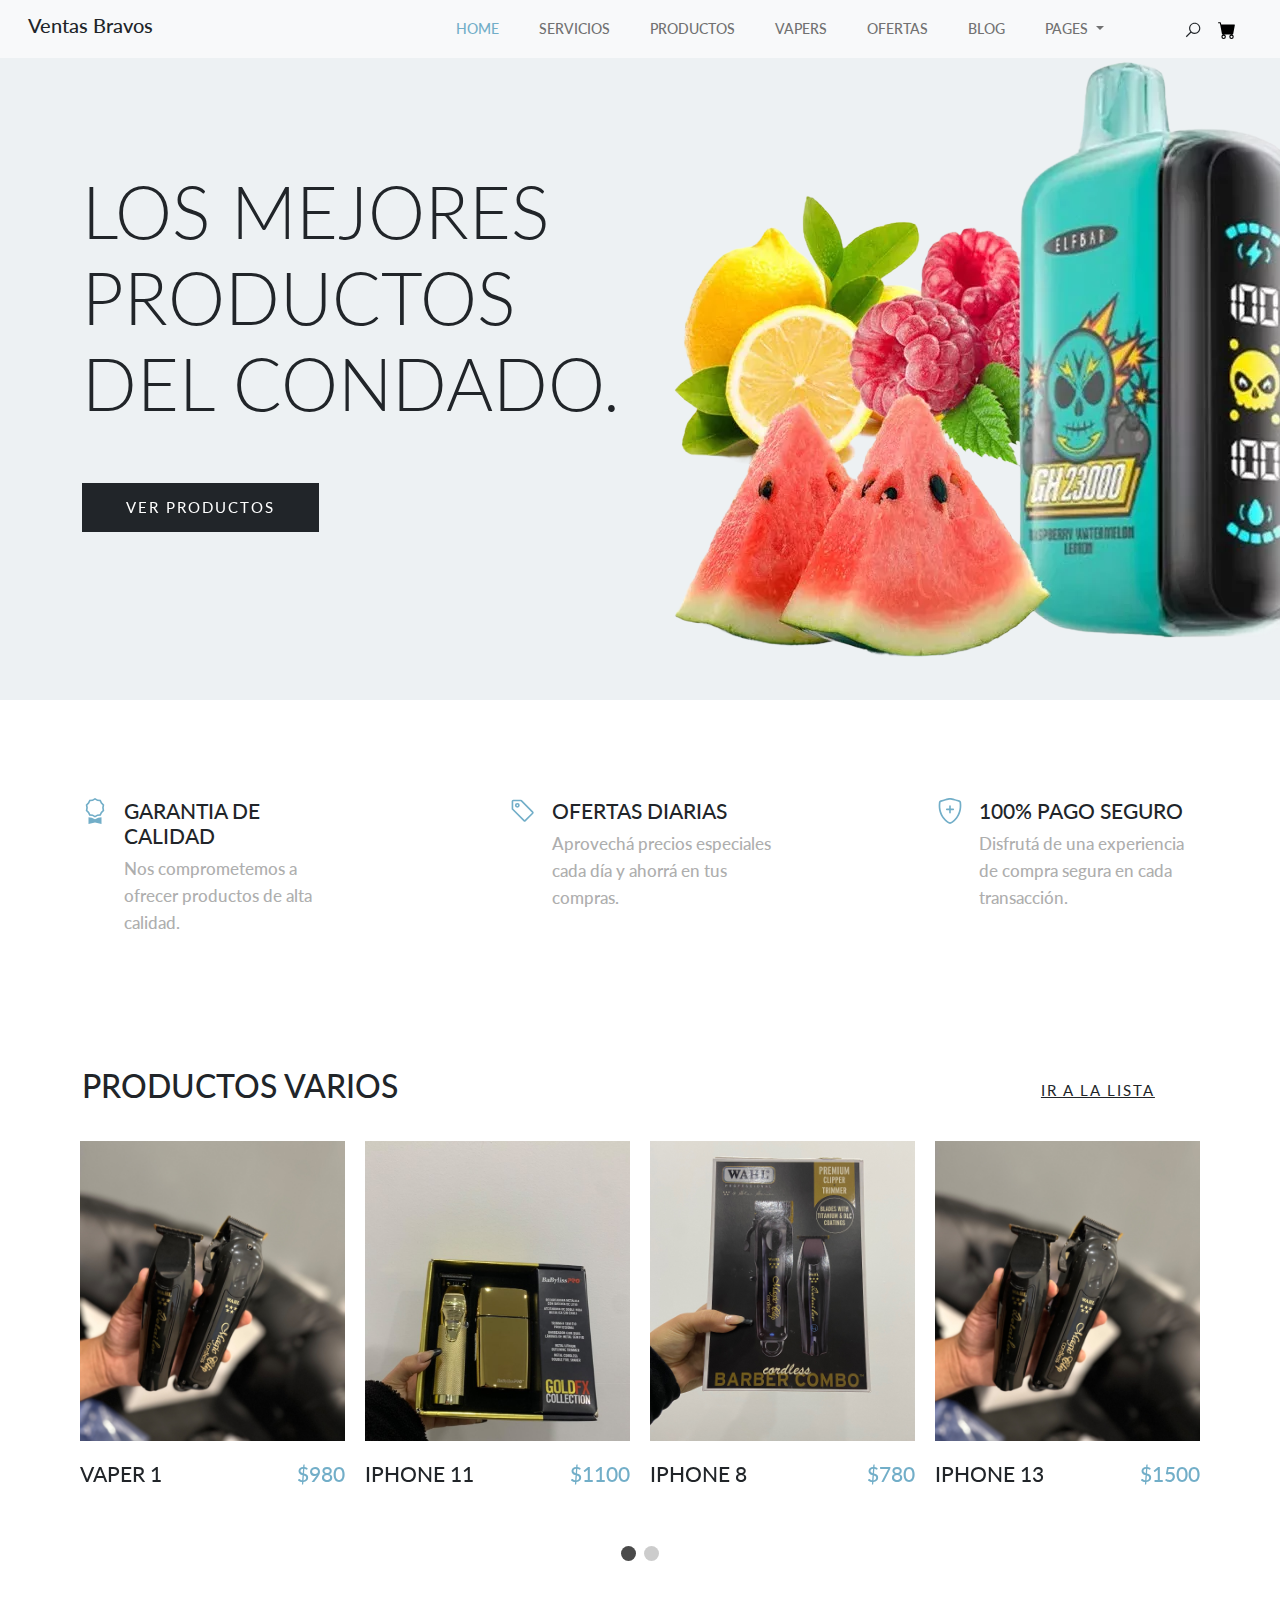
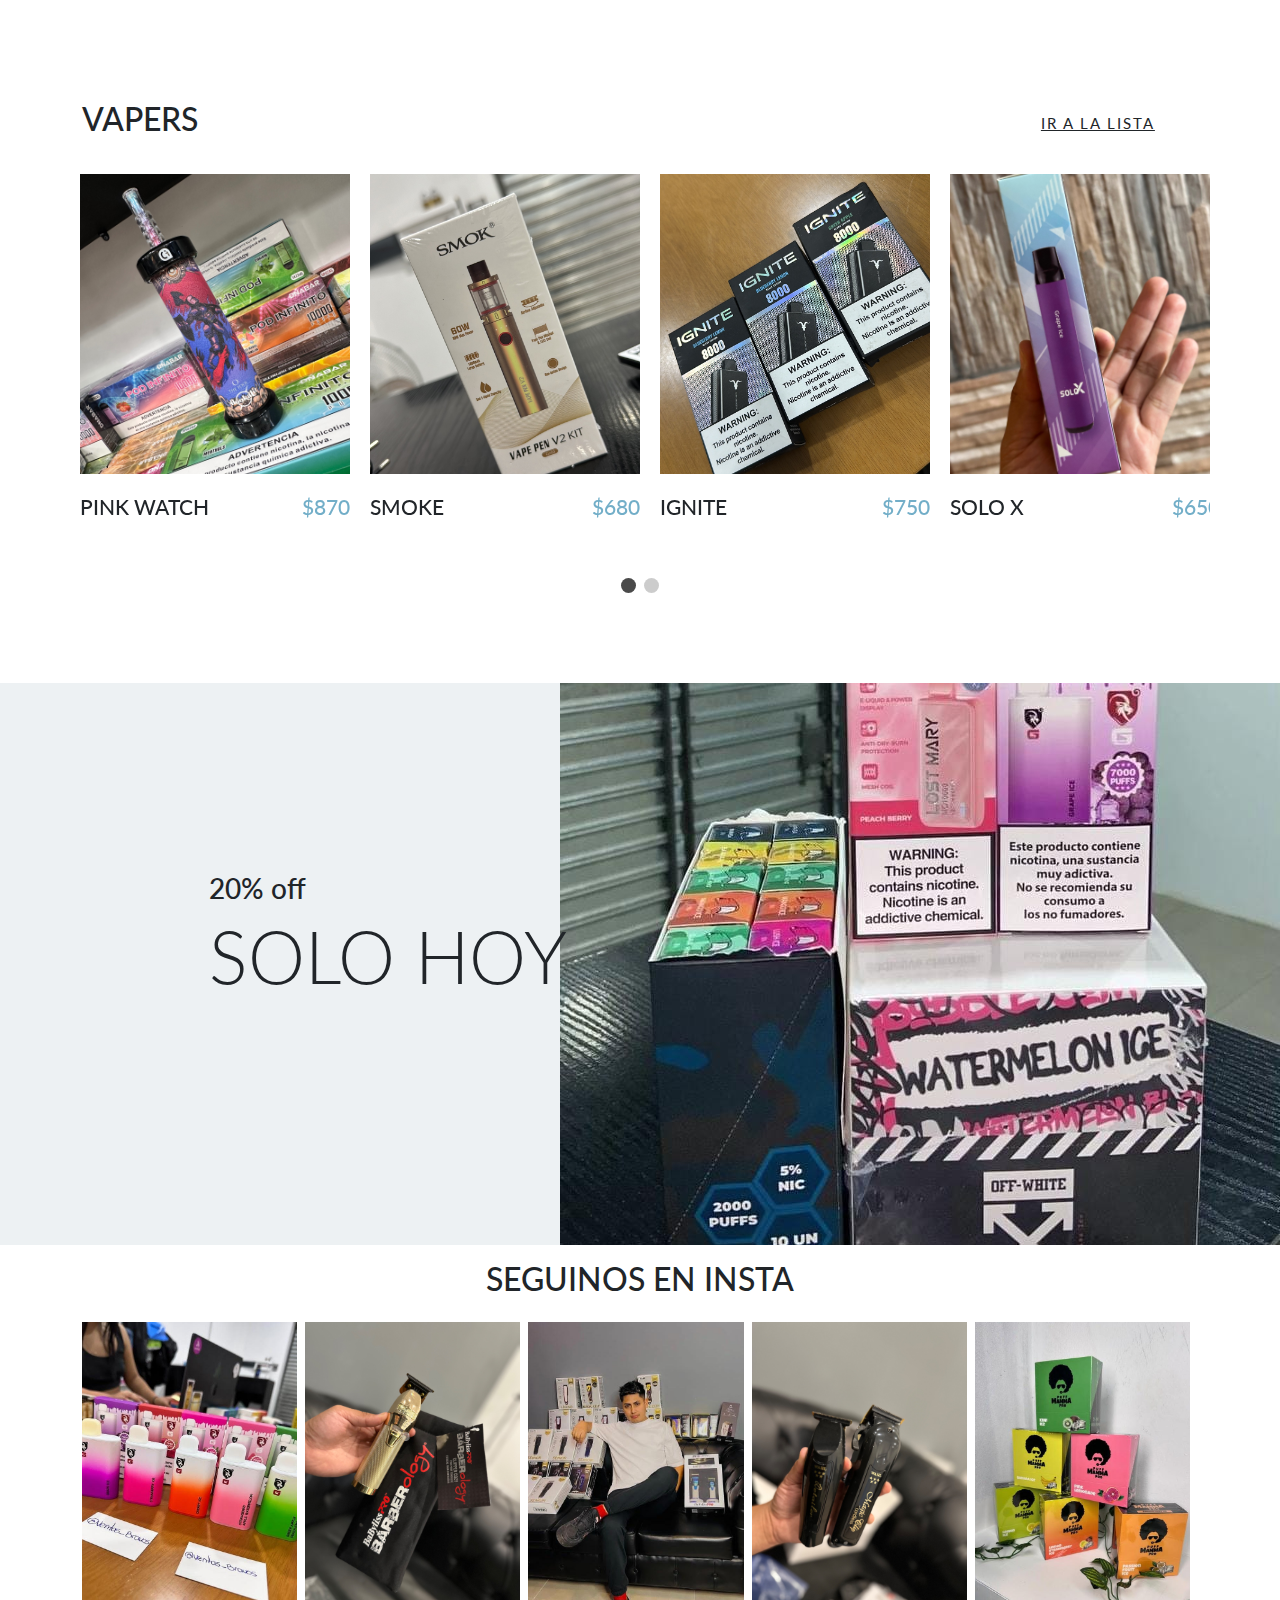
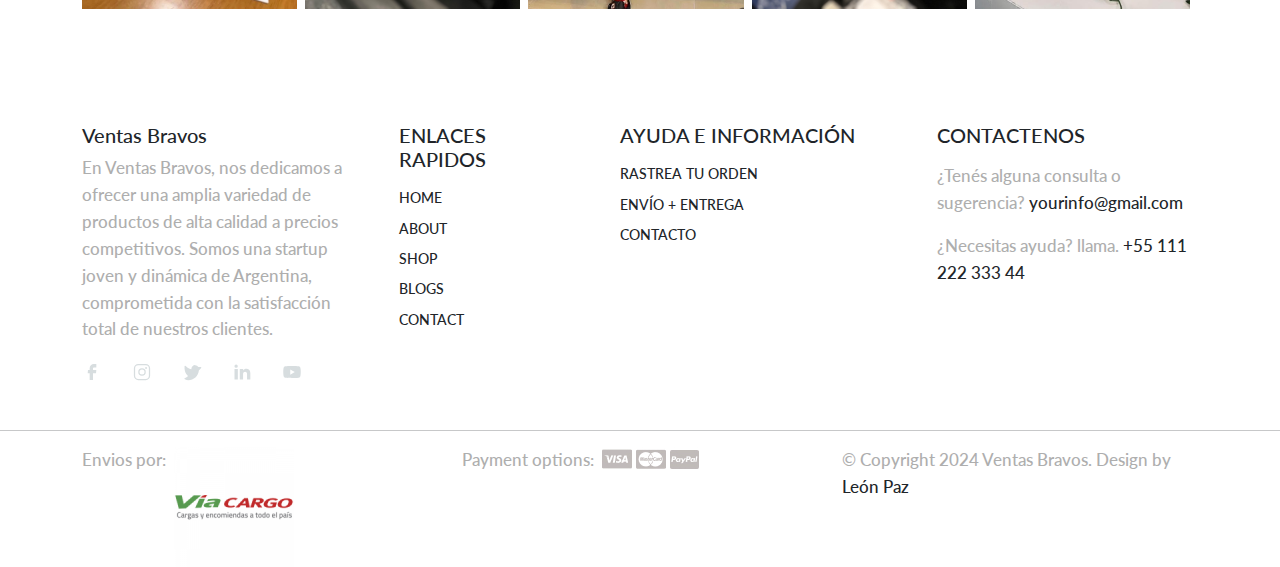
==== commit 70f1b34a: "act" ====
--- a/index.html
+++ b/index.html
@@ -748,10 +748,10 @@
         <div class="row d-flex flex-wrap justify-content-between">
           <div class="col-md-4 col-sm-6">
             <div class="Shipping d-flex">
-              <p>We ship with:</p>
+              <p>Envios por:</p>
               <div class="card-wrap ps-2">
-                <img src="images/dhl.png" alt="visa">
-                <img src="images/shippingcard.png" alt="mastercard">
+                <img src="images/viacargo.webp" alt="visa">
+                
               </div>
             </div>
           </div>
@@ -767,7 +767,7 @@
           </div>
           <div class="col-md-4 col-sm-6">
             <div class="copyright">
-              <p>© Copyright 2023 MiniStore. Design by <a href="https://templatesjungle.com/">TemplatesJungle</a> Distribution by <a href="https://themewagon.com">ThemeWagon</a>
+              <p>© Copyright 2024 Ventas Bravos. Design by <a href="https://leonpaz10.github.io/PortfolioLeonPaz/">León Paz</a> 
               </p>
             </div>
           </div>
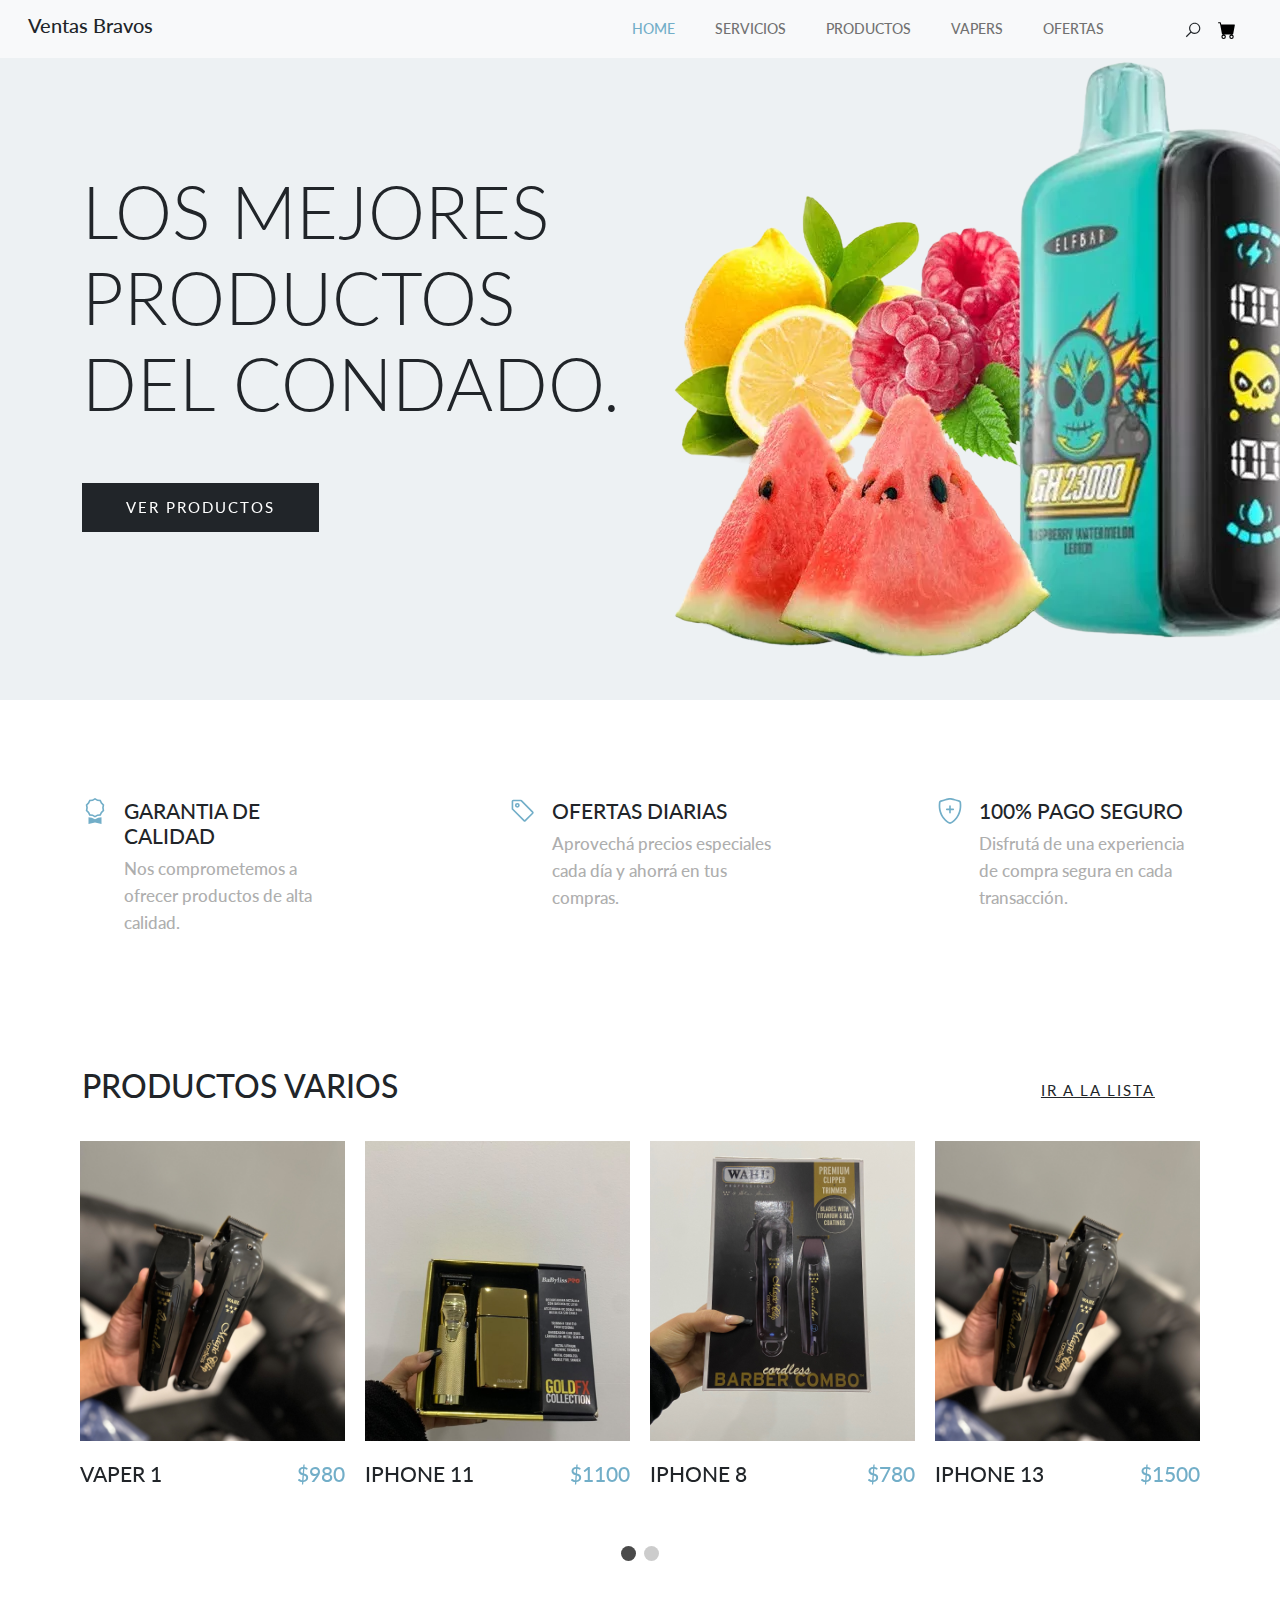
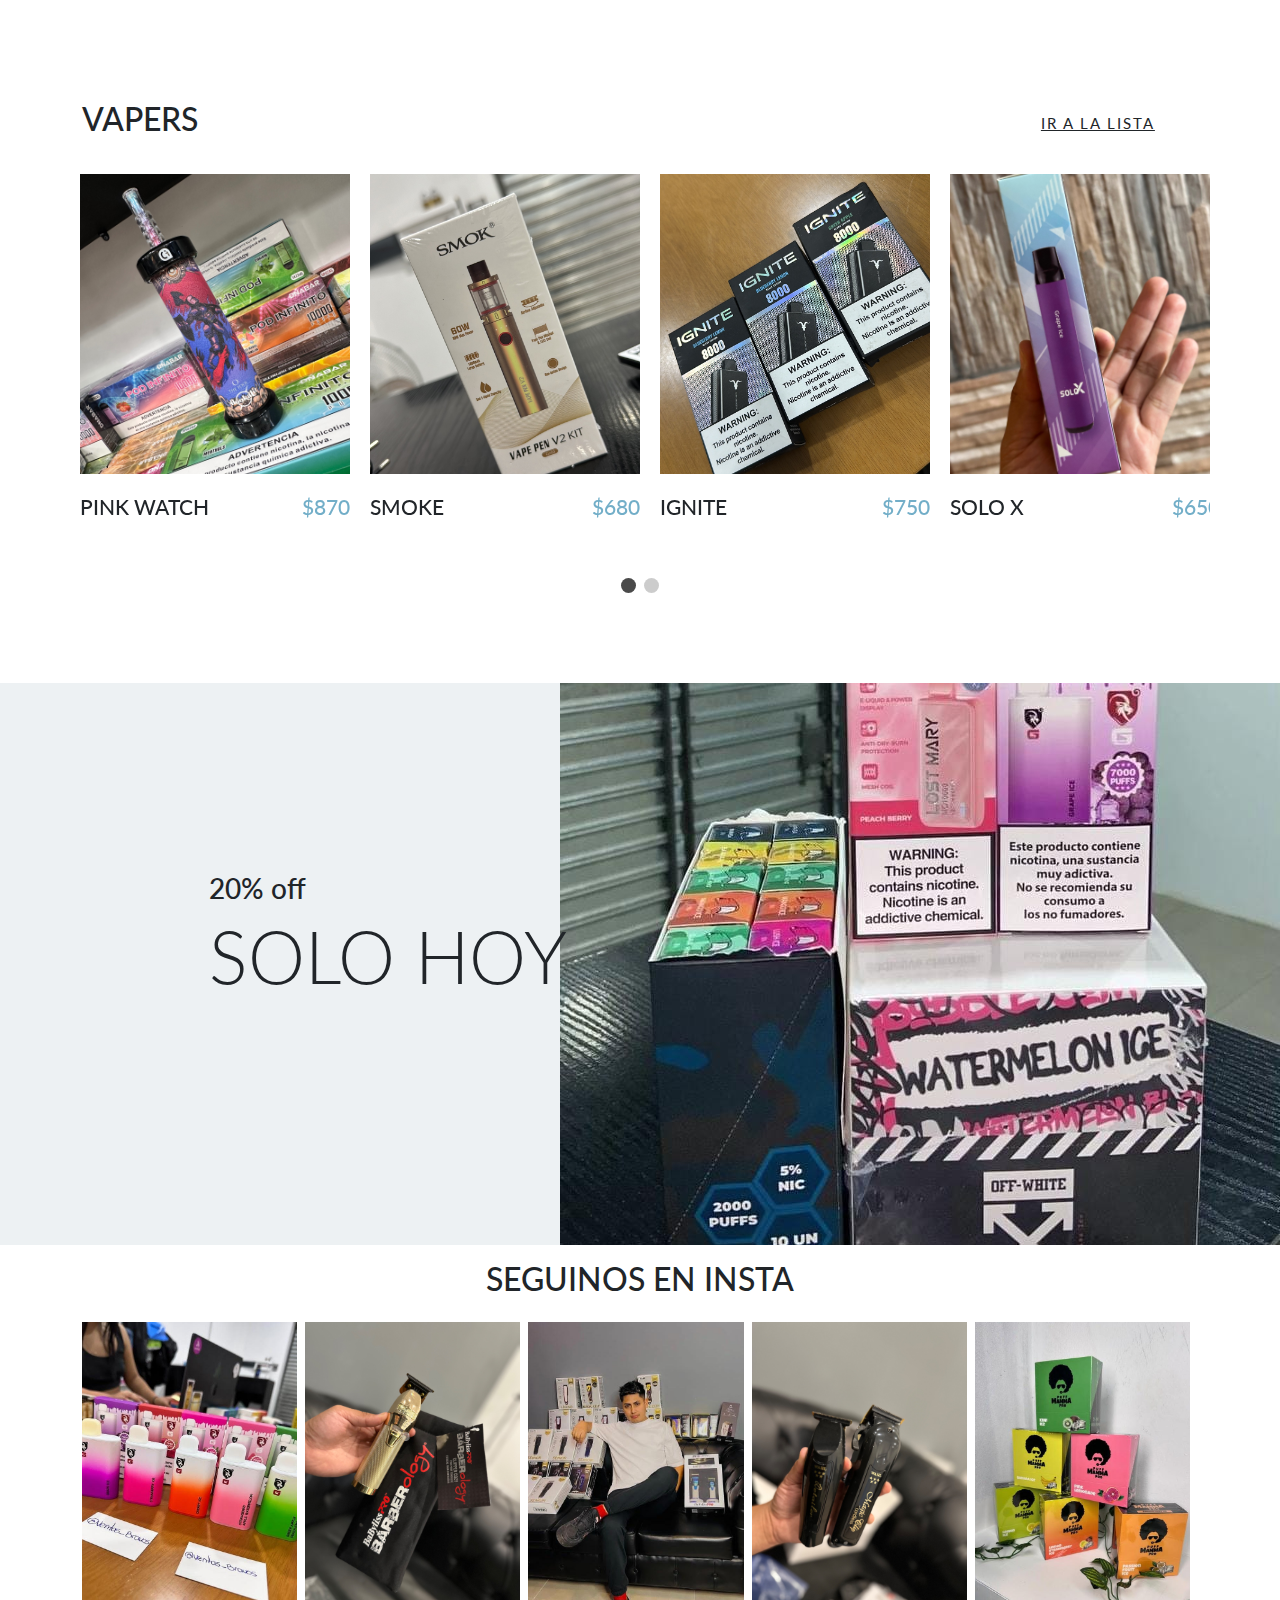
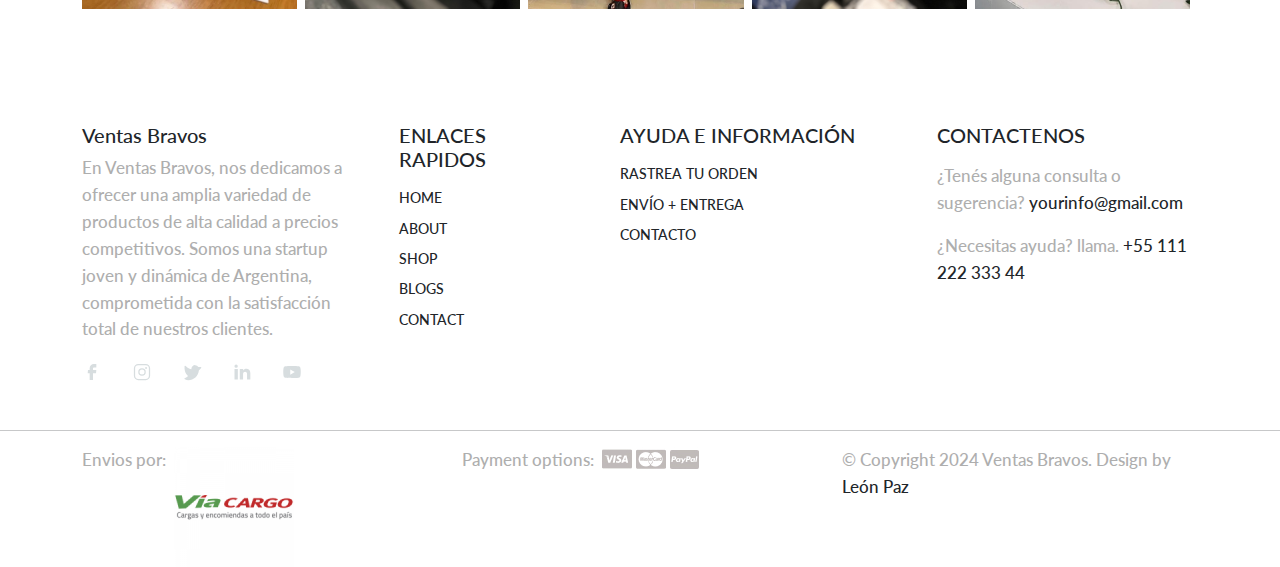
==== commit 6c297807: "ACT INDEX" ====
--- a/index.html
+++ b/index.html
@@ -129,104 +129,76 @@
     </div>
     
     <header id="header" class="site-header header-scrolled position-fixed text-black bg-light">
+
+
       <nav id="header-nav" class="navbar navbar-expand-lg px-3">
         <div class="container-fluid">
-          <a class="navbar-brand" href="index.html">
-            <h5>Ventas Bravos</h5>
-          </a>
-          <button class="navbar-toggler d-flex d-lg-none order-3 p-2" type="button" data-bs-toggle="offcanvas" data-bs-target="#bdNavbar" aria-controls="bdNavbar" aria-expanded="false" aria-label="Toggle navigation">
-            <svg class="navbar-icon">
-              <use xlink:href="#navbar-icon"></use>
-            </svg>
-          </button>
-          <div class="offcanvas offcanvas-end" tabindex="-1" id="bdNavbar" aria-labelledby="bdNavbarOffcanvasLabel">
-            <div class="offcanvas-header px-4 pb-0">
-              <a class="navbar-brand" href="index.html">
-                <img src="images/main-logo.png" class="logo">
-              </a>
-              <button type="button" class="btn-close btn-close-black" data-bs-dismiss="offcanvas" aria-label="Close" data-bs-target="#bdNavbar"></button>
-            </div>
-            <div class="offcanvas-body">
-              <ul id="navbar" class="navbar-nav text-uppercase justify-content-end align-items-center flex-grow-1 pe-3">
-                <li class="nav-item">
-                  <a class="nav-link me-4 active" href="#billboard">Home</a>
-                </li>
-                <li class="nav-item">
-                  <a class="nav-link me-4" href="#company-services">Servicios</a>
-                </li>
-                <li class="nav-item">
-                  <a class="nav-link me-4" href="#mobile-products">Productos</a>
-                </li>
-                <li class="nav-item">
-                  <a class="nav-link me-4" href="#smart-watches">Vapers</a>
-                </li>
-                <li class="nav-item">
-                  <a class="nav-link me-4" href="#yearly-sale">Ofertas</a>
-                </li>
-                <li class="nav-item">
-                  <a class="nav-link me-4" href="#latest-blog">Blog</a>
-                </li>
-                <li class="nav-item dropdown">
-                  <a class="nav-link me-4 dropdown-toggle link-dark" data-bs-toggle="dropdown" href="#" role="button" aria-expanded="false">Pages     </a>
-                  <ul class="dropdown-menu">
-                    <li>
-                      <a href="about.html" class="dropdown-item">About</a>
-                    </li>
-                    <li>
-                      <a href="blog.html" class="dropdown-item">Blog</a>
-                    </li>
-                    <li>
-                      <a href="shop.html" class="dropdown-item">Shop</a>
-                    </li>
-                    <li>
-                      <a href="https://wa.me/5491166753256" class="dropdown-item">Cart</a>
-                    </li>         
-                    <li>
-                      <a href="checkout.html" class="dropdown-item">Checkout</a>
-                    </li>
-                    <li>
-                      <a href="single-post.html" class="dropdown-item">Single Post</a>
-                    </li>
-                    <li>
-                      <a href="single-product.html" class="dropdown-item">Single Product</a>
-                    </li>
-                    <li>
-                      <a href="contact.html" class="dropdown-item">Contact</a>
-                    </li>
-                  </ul>
-                </li>
-                <li class="nav-item">
-                  <div class="user-items ps-5">
-                    <ul class="d-flex justify-content-end list-unstyled">
-                      <li class="search-item pe-3">
-                        <a href="#" class="search-button">
-                          <svg class="search">
-                            <use xlink:href="#search"></use>
-                          </svg>
-                        </a>
-                      </li>
-                      <!-- <li class="pe-3">
-                        <a href="#">
-                          <svg class="user">
-                            <use xlink:href="#user"></use>
-                          </svg>
-                        </a>
-                      </li> -->
-                      <li>
-                        <a href="https://wa.me/5491166753256">
-                          <svg class="cart">
-                            <use xlink:href="#cart"></use>
-                          </svg>
-                        </a>
-                      </li>
+            <a class="navbar-brand" href="index.html">
+                <h5>Ventas Bravos</h5>
+            </a>
+            <button class="navbar-toggler d-flex d-lg-none order-3 p-2" type="button" data-bs-toggle="offcanvas" data-bs-target="#bdNavbar" aria-controls="bdNavbar" aria-expanded="false" aria-label="Toggle navigation">
+                <svg class="navbar-icon">
+                    <use xlink:href="#navbar-icon"></use>
+                </svg>
+            </button>
+            <div class="offcanvas offcanvas-end" tabindex="-1" id="bdNavbar" aria-labelledby="bdNavbarOffcanvasLabel">
+                <div class="offcanvas-header px-4 pb-0">
+                    <a class="navbar-brand" href="index.html">
+                        <img src="images/main-logo.png" class="logo">
+                    </a>
+                    <button type="button" class="btn-close btn-close-black" data-bs-dismiss="offcanvas" aria-label="Close" data-bs-target="#bdNavbar"></button>
+                </div>
+                <div class="offcanvas-body">
+                    <ul id="navbar" class="navbar-nav text-uppercase justify-content-end align-items-center flex-grow-1 pe-3">
+                        <li class="nav-item">
+                            <a class="nav-link me-4 active" href="#billboard">Home</a>
+                        </li>
+                        <li class="nav-item">
+                            <a class="nav-link me-4" href="#company-services">Servicios</a>
+                        </li>
+                        <li class="nav-item">
+                            <a class="nav-link me-4" href="#mobile-products">Productos</a>
+                        </li>
+                        <li class="nav-item">
+                            <a class="nav-link me-4" href="#smart-watches">Vapers</a>
+                        </li>
+                        <li class="nav-item">
+                            <a class="nav-link me-4" href="#yearly-sale">Ofertas</a>
+                        </li>
+                        <li class="nav-item">
+                            <div class="user-items ps-5">
+                                <ul class="d-flex justify-content-end list-unstyled">
+                                    <li class="search-item pe-3">
+                                        <a href="#" class="search-button">
+                                            <svg class="search">
+                                                <use xlink:href="#search"></use>
+                                            </svg>
+                                        </a>
+                                    </li>
+                                    <!-- <li class="pe-3">
+                                        <a href="#">
+                                            <svg class="user">
+                                                <use xlink:href="#user"></use>
+                                            </svg>
+                                        </a>
+                                    </li> -->
+                                    <li>
+                                        <a href="https://wa.me/5491166753256">
+                                            <svg class="cart">
+                                                <use xlink:href="#cart"></use>
+                                            </svg>
+                                        </a>
+                                    </li>
+                                </ul>
+                            </div>
+                        </li>
                     </ul>
-                  </div>
-                </li>
-              </ul>
-            </div>
-          </div>
-        </div>
-      </nav>
+                </div>
+            </div>
+        </div>
+    </nav>
+
+
     </header>
     <section id="billboard" class="position-relative overflow-hidden bg-light-blue">
       <div class="swiper main-swiper">
@@ -774,10 +746,19 @@
         </div>
       </div>
     </div>
+    
     <script src="js/jquery-1.11.0.min.js"></script>
     <script src="https://cdn.jsdelivr.net/npm/swiper/swiper-bundle.min.js"></script>
     <script type="text/javascript" src="js/bootstrap.bundle.min.js"></script>
     <script type="text/javascript" src="js/plugins.js"></script>
     <script type="text/javascript" src="js/script.js"></script>
   </body>
+
+  <script>
+    $(document).ready(function() {
+        $('.nav-link').on('click', function() {
+            $('.offcanvas').offcanvas('hide');
+        });
+    });
+</script>
 </html>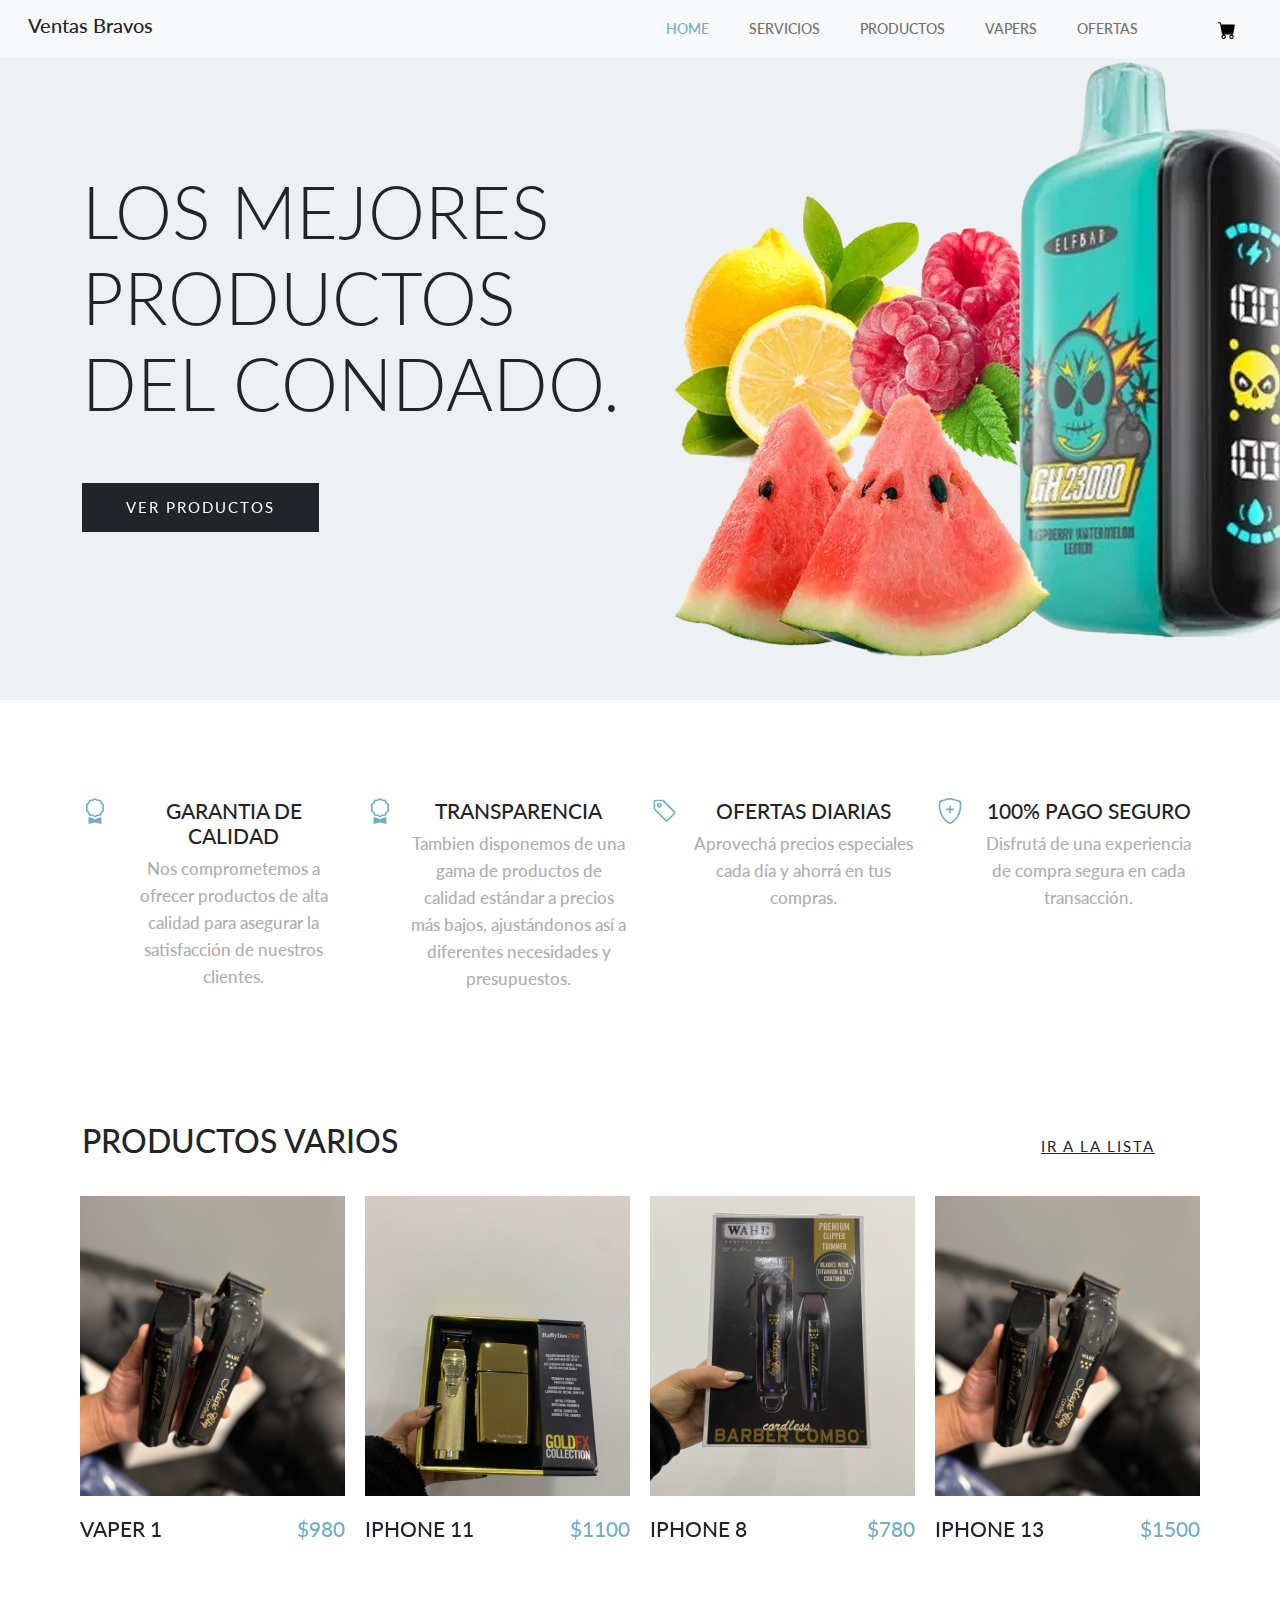
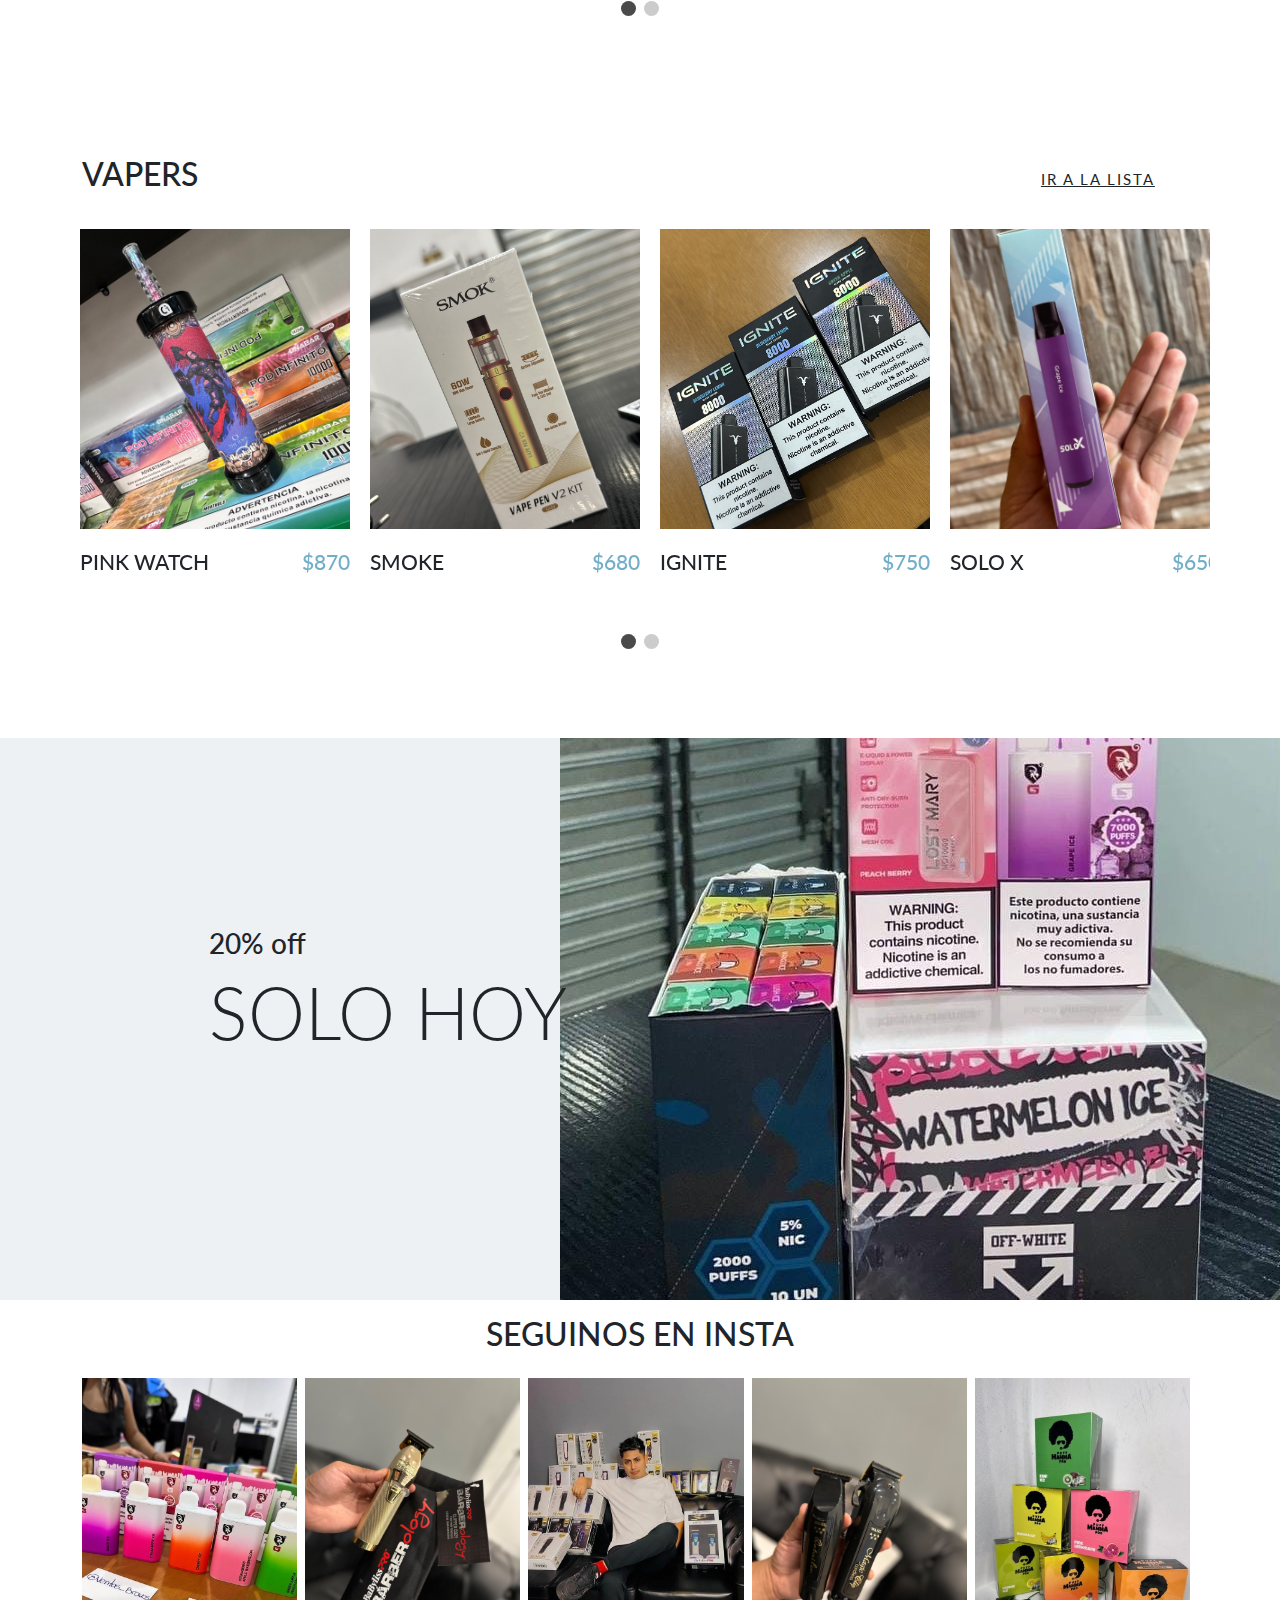
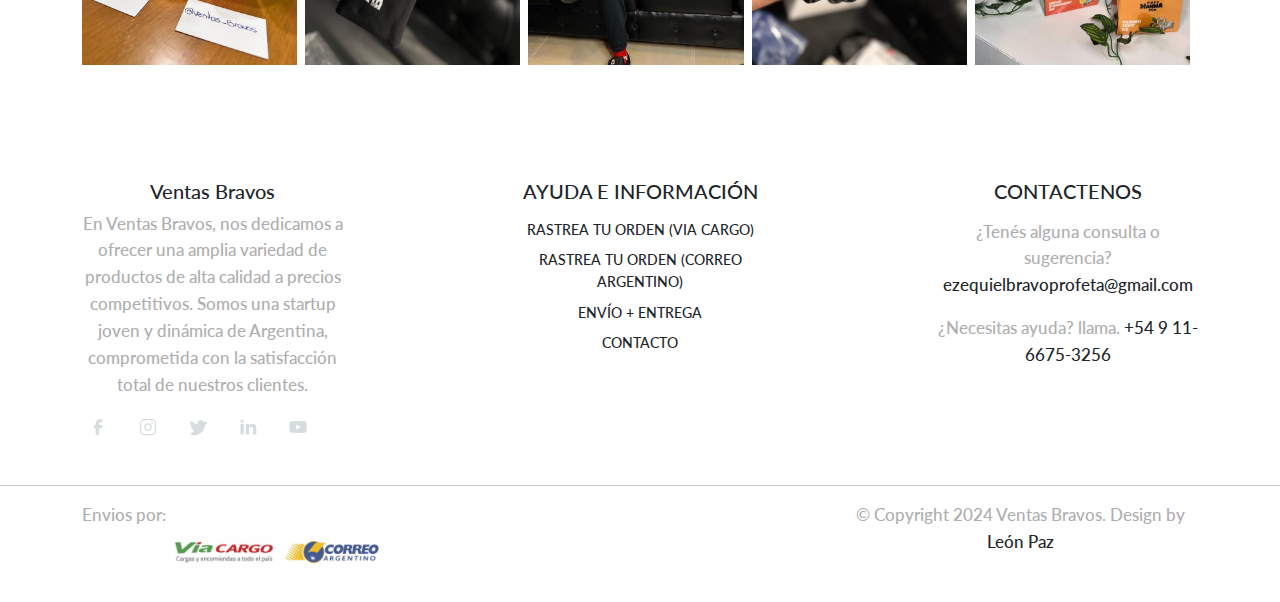
==== commit 71a95f94: "Add files via upload" ====
--- a/index.html
+++ b/index.html
@@ -144,7 +144,7 @@
             <div class="offcanvas offcanvas-end" tabindex="-1" id="bdNavbar" aria-labelledby="bdNavbarOffcanvasLabel">
                 <div class="offcanvas-header px-4 pb-0">
                     <a class="navbar-brand" href="index.html">
-                        <img src="images/main-logo.png" class="logo">
+                      <h5>Ventas Bravos</h5>
                     </a>
                     <button type="button" class="btn-close btn-close-black" data-bs-dismiss="offcanvas" aria-label="Close" data-bs-target="#bdNavbar"></button>
                 </div>
@@ -168,13 +168,13 @@
                         <li class="nav-item">
                             <div class="user-items ps-5">
                                 <ul class="d-flex justify-content-end list-unstyled">
-                                    <li class="search-item pe-3">
+                                    <!-- <li class="search-item pe-3">
                                         <a href="#" class="search-button">
                                             <svg class="search">
                                                 <use xlink:href="#search"></use>
                                             </svg>
                                         </a>
-                                    </li>
+                                    </li> -->
                                     <!-- <li class="pe-3">
                                         <a href="#">
                                             <svg class="user">
@@ -250,7 +250,7 @@
         </svg>
       </div> -->
     </section>
-    <section id="company-services" class="padding-large">
+    <section id="company-services" class="padding-large" style="text-align: center;">
       <div class="container">
         <div class="row" style="justify-content: space-between;">
           <!-- <div class="col-lg-3 col-md-6 pb-3">
@@ -275,10 +275,25 @@
               </div>
               <div class="icon-box-content">
                 <h3 class="card-title text-uppercase text-dark">Garantia de calidad</h3>
-                <p>Nos comprometemos a ofrecer productos de alta calidad.</p>
-              </div>
-            </div>
-          </div>
+                <p>Nos comprometemos a ofrecer productos de alta calidad para asegurar la satisfacción de nuestros clientes.</p>
+              </div>
+            </div>
+          </div>
+
+          <div class="col-lg-3 col-md-6 pb-3">
+            <div class="icon-box d-flex">
+              <div class="icon-box-icon pe-3 pb-3">
+                <svg class="quality">
+                  <use xlink:href="#quality" />
+                </svg>
+              </div>
+              <div class="icon-box-content">
+                <h3 class="card-title text-uppercase text-dark">Transparencia</h3>
+                <p>Tambien disponemos de una gama de productos de calidad estándar a precios más bajos, ajustándonos así a diferentes necesidades y presupuestos.</p>
+              </div>
+            </div>
+          </div>
+
           <div class="col-lg-3 col-md-6 pb-3">
             <div class="icon-box d-flex">
               <div class="icon-box-icon pe-3 pb-3">
@@ -326,7 +341,7 @@
                   </div>
                   <div class="cart-concern position-absolute">
                     <div class="cart-button d-flex">
-                      <a href="#" class="btn btn-medium btn-black">Add to Cart<svg class="cart-outline"><use xlink:href="#cart-outline"></use></svg></a>
+                      <a href="https://wa.me/5491166753256?text=Hola%2C%20estoy%20interesado%20en" class="btn btn-medium btn-black">Preguntar por WhatsApp<svg class="cart-outline"><use xlink:href="#cart-outline"></use></svg></a>
                     </div>
                   </div>
                   <div class="card-detail d-flex justify-content-between align-items-baseline pt-3">
@@ -345,7 +360,7 @@
                   </div>
                   <div class="cart-concern position-absolute">
                     <div class="cart-button d-flex">
-                      <a href="#" class="btn btn-medium btn-black">Add to Cart<svg class="cart-outline"><use xlink:href="#cart-outline"></use></svg></a>
+                      <a href="https://wa.me/5491166753256?text=Hola%2C%20estoy%20interesado%20en" class="btn btn-medium btn-black">Preguntar por WhatsApp<svg class="cart-outline"><use xlink:href="#cart-outline"></use></svg></a>
                     </div>
                   </div>
                   <div class="card-detail d-flex justify-content-between align-items-baseline pt-3">
@@ -364,7 +379,7 @@
                   </div>
                   <div class="cart-concern position-absolute">
                     <div class="cart-button d-flex">
-                      <a href="#" class="btn btn-medium btn-black">Add to Cart<svg class="cart-outline"><use xlink:href="#cart-outline"></use></svg></a>
+                      <a href="https://wa.me/5491166753256?text=Hola%2C%20estoy%20interesado%20en" class="btn btn-medium btn-black">Preguntar por WhatsApp<svg class="cart-outline"><use xlink:href="#cart-outline"></use></svg></a>
                     </div>
                   </div>
                   <div class="card-detail d-flex justify-content-between align-items-baseline pt-3">
@@ -383,7 +398,7 @@
                   </div>
                   <div class="cart-concern position-absolute">
                     <div class="cart-button d-flex">
-                      <a href="#" class="btn btn-medium btn-black">Add to Cart<svg class="cart-outline"><use xlink:href="#cart-outline"></use></svg></a>
+                      <a href="https://wa.me/5491166753256?text=Hola%2C%20estoy%20interesado%20en" class="btn btn-medium btn-black">Preguntar por WhatsApp<svg class="cart-outline"><use xlink:href="#cart-outline"></use></svg></a>
                     </div>
                   </div>
                   <div class="card-detail d-flex justify-content-between align-items-baseline pt-3">
@@ -402,7 +417,7 @@
                   </div>
                   <div class="cart-concern position-absolute">
                     <div class="cart-button d-flex">
-                      <a href="#" class="btn btn-medium btn-black">Add to Cart<svg class="cart-outline"><use xlink:href="#cart-outline"></use></svg></a>
+                      <a href="https://wa.me/5491166753256?text=Hola%2C%20estoy%20interesado%20en" class="btn btn-medium btn-black">Preguntar por WhatsApp<svg class="cart-outline"><use xlink:href="#cart-outline"></use></svg></a>
                     </div>
                   </div>
                   <div class="card-detail d-flex justify-content-between align-items-baseline pt-3">
@@ -440,7 +455,7 @@
                   </div>
                   <div class="cart-concern position-absolute">
                     <div class="cart-button d-flex">
-                      <a href="#" class="btn btn-medium btn-black">Add to Cart<svg class="cart-outline"><use xlink:href="#cart-outline"></use></svg></a>
+                      <a href="https://wa.me/5491166753256?text=Hola%2C%20estoy%20interesado%20en" class="btn btn-medium btn-black">Preguntar por WhatsApp<svg class="cart-outline"><use xlink:href="#cart-outline"></use></svg></a>
                     </div>
                   </div>
                   <div class="card-detail d-flex justify-content-between align-items-baseline pt-3">
@@ -459,7 +474,7 @@
                   </div>
                   <div class="cart-concern position-absolute">
                     <div class="cart-button d-flex">
-                      <a href="#" class="btn btn-medium btn-black">Add to Cart<svg class="cart-outline"><use xlink:href="#cart-outline"></use></svg></a>
+                      <a href="https://wa.me/5491166753256?text=Hola%2C%20estoy%20interesado%20en" class="btn btn-medium btn-black">Preguntar por WhatsApp<svg class="cart-outline"><use xlink:href="#cart-outline"></use></svg></a>
                     </div>
                   </div>
                   <div class="card-detail d-flex justify-content-between align-items-baseline pt-3">
@@ -478,7 +493,7 @@
                   </div>
                   <div class="cart-concern position-absolute">
                     <div class="cart-button d-flex">
-                      <a href="#" class="btn btn-medium btn-black">Add to Cart<svg class="cart-outline"><use xlink:href="#cart-outline"></use></svg></a>
+                      <a href="https://wa.me/5491166753256?text=Hola%2C%20estoy%20interesado%20en" class="btn btn-medium btn-black">Preguntar por WhatsApp<svg class="cart-outline"><use xlink:href="#cart-outline"></use></svg></a>
                     </div>
                   </div>
                   <div class="card-detail d-flex justify-content-between align-items-baseline pt-3">
@@ -497,7 +512,7 @@
                   </div>
                   <div class="cart-concern position-absolute">
                     <div class="cart-button d-flex">
-                      <a href="#" class="btn btn-medium btn-black">Add to Cart<svg class="cart-outline"><use xlink:href="#cart-outline"></use></svg></a>
+                      <a href="https://wa.me/5491166753256?text=Hola%2C%20estoy%20interesado%20en" class="btn btn-medium btn-black">Preguntar por WhatsApp<svg class="cart-outline"><use xlink:href="#cart-outline"></use></svg></a>
                     </div>
                   </div>
                   <div class="card-detail d-flex justify-content-between align-items-baseline pt-3">
@@ -516,8 +531,8 @@
                   </div>
                   <div class="cart-concern position-absolute">
                     <div class="cart-button d-flex">
-                      <a href="#" class="btn btn-medium btn-black">Add to Cart<svg class="cart-outline"><use xlink:href="#cart-outline"></use></svg></a>
-                    </div>
+                      <a href="https://wa.me/5491166753256?text=Hola%2C%20estoy%20interesado%20en" class="btn btn-medium btn-black">Preguntar por WhatsApp<svg class="cart-outline"><use xlink:href="#cart-outline"></use></svg></a>
+                    </div>  
                   </div>
                   <div class="card-detail d-flex justify-content-between pt-3">
                     <h3 class="card-title text-uppercase">
@@ -616,11 +631,11 @@
           <div class="footer-top-area">
             <div class="row d-flex flex-wrap justify-content-between">
               <div class="col-lg-3 col-sm-6 pb-3">
-                <div class="footer-menu">
+                <div class="footer-menu" style="text-align: center;" >
                   <h5>Ventas Bravos</h5>
                   <p>En Ventas Bravos, nos dedicamos a ofrecer una amplia variedad de productos de alta calidad a precios competitivos. Somos una startup joven y dinámica de Argentina, comprometida con la satisfacción total de nuestros clientes.</p>
-                  <div class="social-links">
-                    <ul class="d-flex list-unstyled">
+                  <div class="social-links" style="justify-content: center;">
+                    <ul class="d-flex list-unstyled" style="justify-content: center;">
                       <li>
                         <a href="#">
                           <svg class="facebook">
@@ -660,34 +675,17 @@
                   </div>
                 </div>
               </div>
-              <div class="col-lg-2 col-sm-6 pb-3">
-                <div class="footer-menu text-uppercase">
-                  <h5 class="widget-title pb-2">Enlaces rapidos</h5>
-                  <ul class="menu-list list-unstyled text-uppercase">
-                    <li class="menu-item pb-2">
-                      <a href="#">Home</a>
-                    </li>
-                    <li class="menu-item pb-2">
-                      <a href="#">About</a>
-                    </li>
-                    <li class="menu-item pb-2">
-                      <a href="#">Shop</a>
-                    </li>
-                    <li class="menu-item pb-2">
-                      <a href="#">Blogs</a>
-                    </li>
-                    <li class="menu-item pb-2">
-                      <a href="#">Contact</a>
-                    </li>
-                  </ul>
-                </div>
-              </div>
-              <div class="col-lg-3 col-sm-6 pb-3">
+                    
+              <div class="col-lg-3 col-sm-6 pb-3" style="text-align: center;">
                 <div class="footer-menu text-uppercase">
                   <h5 class="widget-title pb-2">AYUDA E INFORMACIÓN</h5>
                   <ul class="menu-list list-unstyled">
                     <li class="menu-item pb-2">
-                      <a href="#">RASTREA TU ORDEN</a>
+                      <a href="https://www.viacargo.com.ar/tracking">RASTREA TU ORDEN (Via Cargo)</a>
+                    </li>
+
+                    <li class="menu-item pb-2">
+                      <a href="https://www.correoargentino.com.ar/seguimiento-de-envios">RASTREA TU ORDEN (Correo Argentino)</a>
                     </li>
                   
                     <li class="menu-item pb-2">
@@ -700,15 +698,17 @@
                   </ul>
                 </div>
               </div>
-              <div class="col-lg-3 col-sm-6 pb-3">
+
+              <div class="col-lg-3 col-sm-6 pb-3" style="text-align: center;">
                 <div class="footer-menu contact-item">
                   <h5 class="widget-title text-uppercase pb-2">Contactenos</h5>
-                  <p>¿Tenés alguna consulta o sugerencia? <a href="mailto:">yourinfo@gmail.com</a>
+                  <p>¿Tenés alguna consulta o sugerencia? <a href="mailto:">ezequielbravoprofeta@gmail.com</a>
                   </p>
-                  <p>¿Necesitas ayuda? llama. <a href="">+55 111 222 333 44</a>
+                  <p>¿Necesitas ayuda? llama. <a href="">+54 9 11-6675-3256</a>
                   </p>
                 </div>
-              </div>
+              </div> 
+
             </div>
           </div>
         </div>
@@ -722,12 +722,14 @@
             <div class="Shipping d-flex">
               <p>Envios por:</p>
               <div class="card-wrap ps-2">
-                <img src="images/viacargo.webp" alt="visa">
-                
-              </div>
-            </div>
-          </div>
-          <div class="col-md-4 col-sm-6">
+                <img src="images/viacargo.webp" alt="via cargo" style="width: 100px; height: 100px;">
+              </div>
+              <div class="card-wrap ps-2">
+                <img src="images/correo-argentino.webp" alt="correoargentino" style="width: 100px; height: 100px;">
+              </div>
+            </div>
+          </div>
+          <!-- <div class="col-md-4 col-sm-6">
             <div class="payment-method d-flex">
               <p>Payment options:</p>
               <div class="card-wrap ps-2">
@@ -736,8 +738,8 @@
                 <img src="images/paypal.jpg" alt="paypal">
               </div>
             </div>
-          </div>
-          <div class="col-md-4 col-sm-6">
+          </div> -->
+          <div class="col-md-4 col-sm-6" style="text-align: center;">
             <div class="copyright">
               <p>© Copyright 2024 Ventas Bravos. Design by <a href="https://leonpaz10.github.io/PortfolioLeonPaz/">León Paz</a> 
               </p>
--- a/style.css
+++ b/style.css
@@ -685,7 +685,9 @@
 
 @media only screen and (max-width: 991px) {
   #company-services .icon-box {
+    display: flex;
     flex-wrap: wrap;
+    justify-content: center;
   }
 }
 
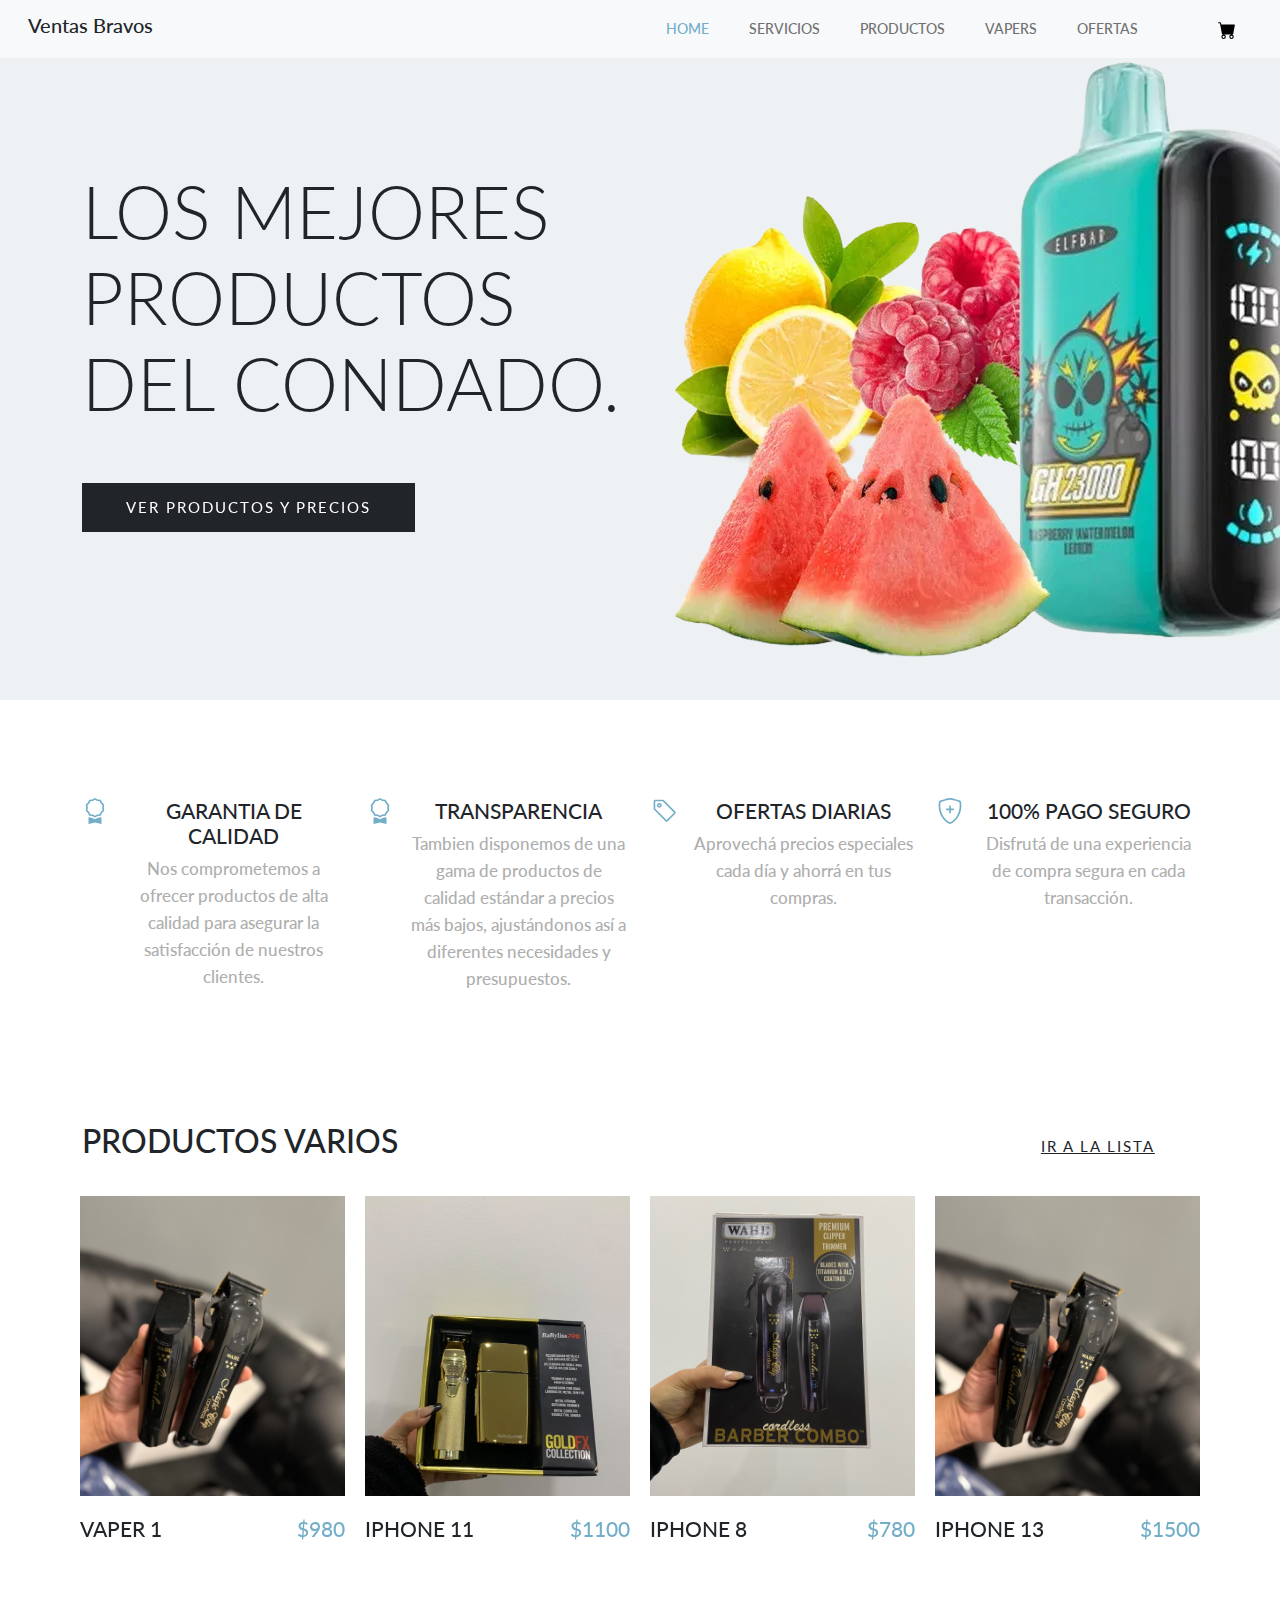
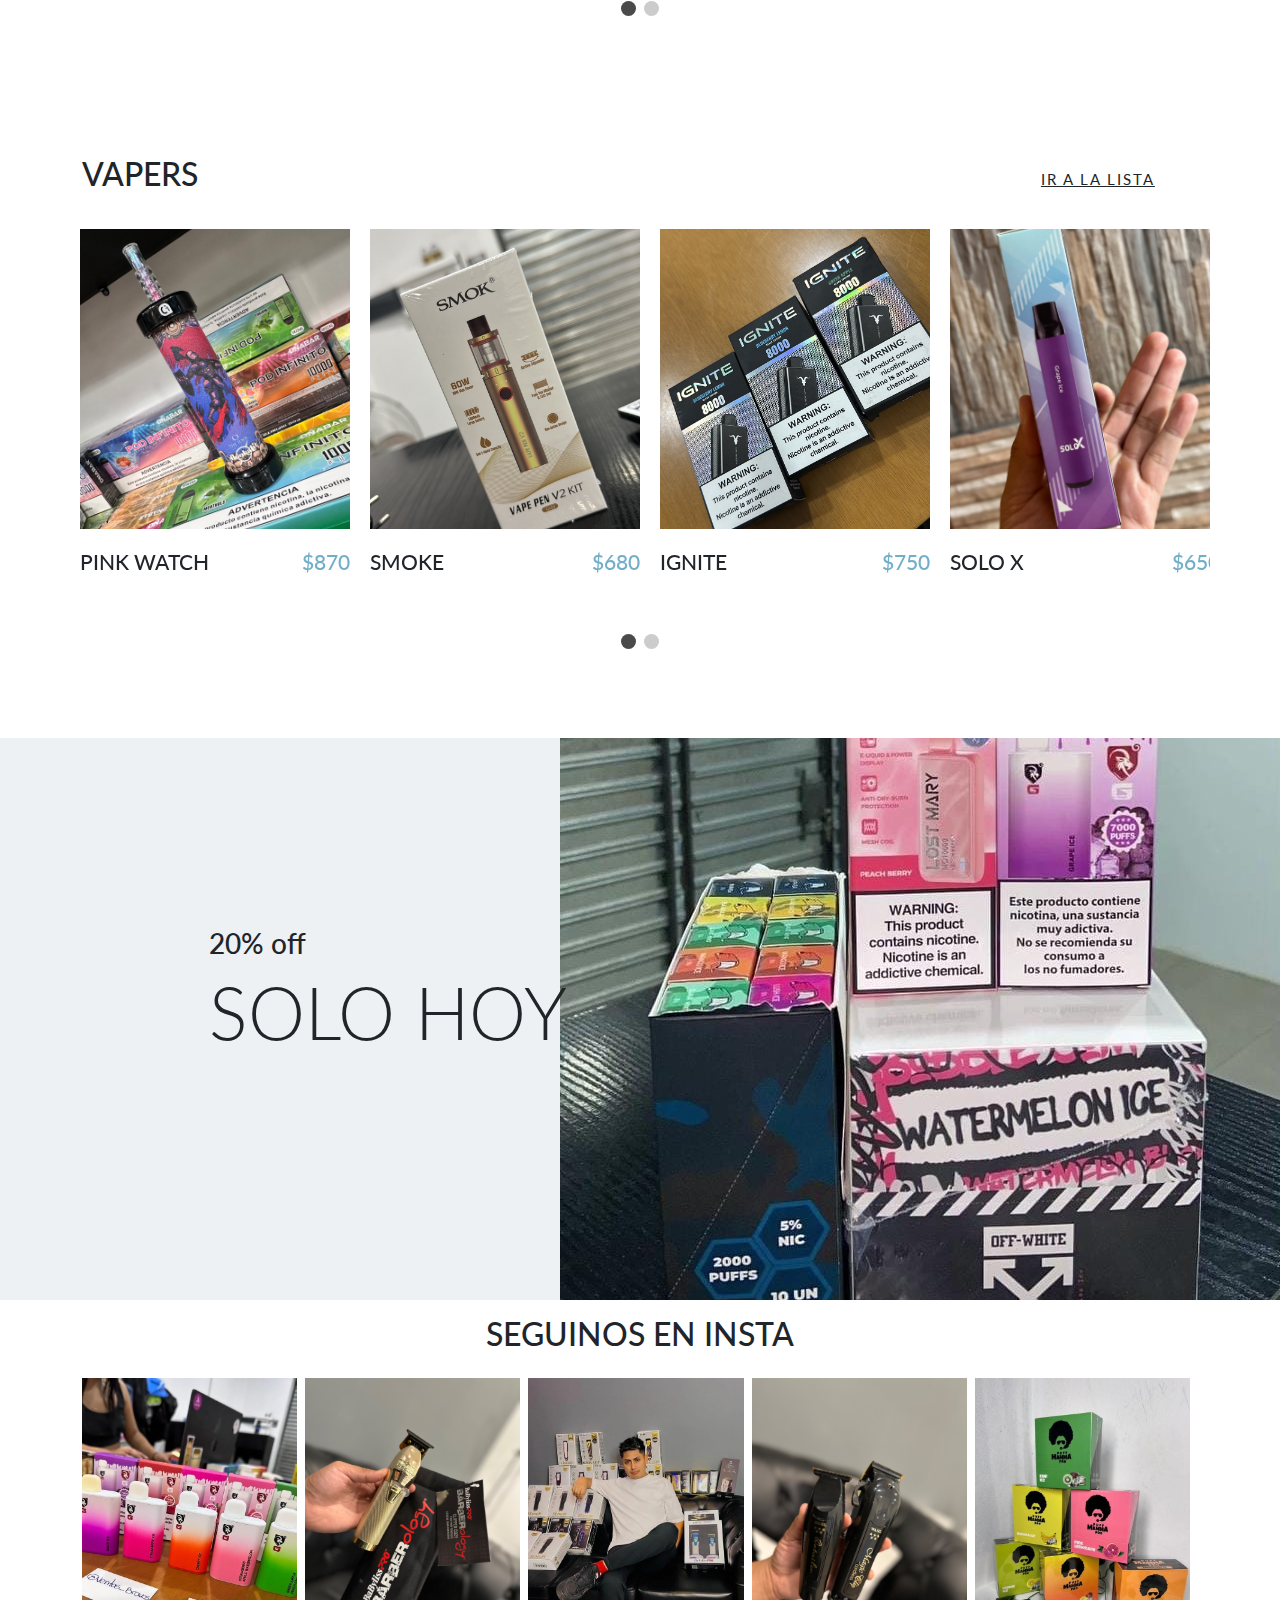
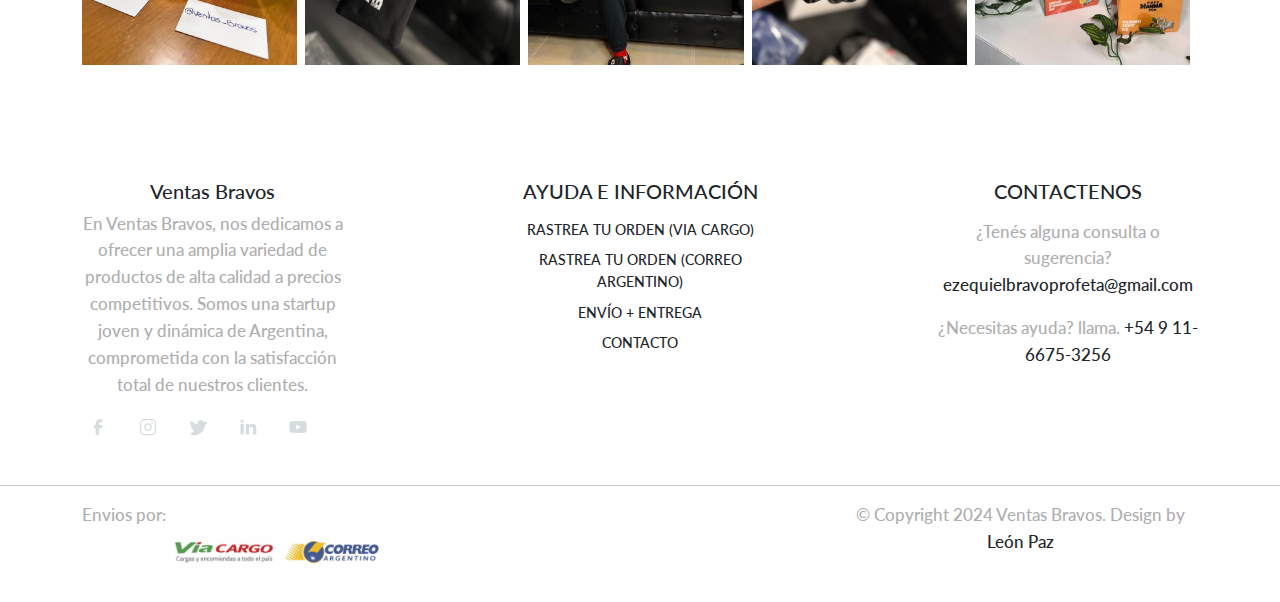
==== commit a9fb7eee: "Agregue lista de precios" ====
--- a/index.html
+++ b/index.html
@@ -209,11 +209,11 @@
                 <div class="col-md-6">
                   <div class="banner-content">
                     <h1 class="display-2 text-uppercase text-dark pb-5">Los mejores productos del condado.</h1>
-                    <a href="shop.html" class="btn btn-medium btn-dark text-uppercase btn-rounded-none">Ver productos</a>
+                    <a href="lista_productos.html" class="btn btn-medium btn-dark text-uppercase btn-rounded-none">Ver productos y precios</a>
                   </div>
                 </div>
                 <div class="col-md-5">
-                  <div class="image-holderr">
+                  <div class="image-holderrr">
                     <img src="images/EBGH23RWL5.webp" alt="banner">
                   </div>
                 </div>
@@ -329,7 +329,7 @@
           <div class="display-header d-flex justify-content-between pb-3">
             <h2 class="display-7 text-dark text-uppercase">Productos varios</h2>
             <div class="btn-right">
-              <a href="shop.html" class="btn btn-medium btn-normal text-uppercase">Ir a la lista</a>
+              <a href="lista_productos.html" class="btn btn-medium btn-normal text-uppercase">Ir a la lista</a>
             </div>
           </div>
           <div class="swiper product-swiper"  style="padding: 10px;">
@@ -442,7 +442,7 @@
           <div class="display-header d-flex justify-content-between pb-3">
             <h2 class="display-7 text-dark text-uppercase">Vapers</h2>
             <div class="btn-right">
-              <a href="shop.html" class="btn btn-medium btn-normal text-uppercase">Ir a la lista</a>
+              <a href="lista_productos.html" class="btn btn-medium btn-normal text-uppercase">Ir a la lista</a>
             </div>
           </div>
 
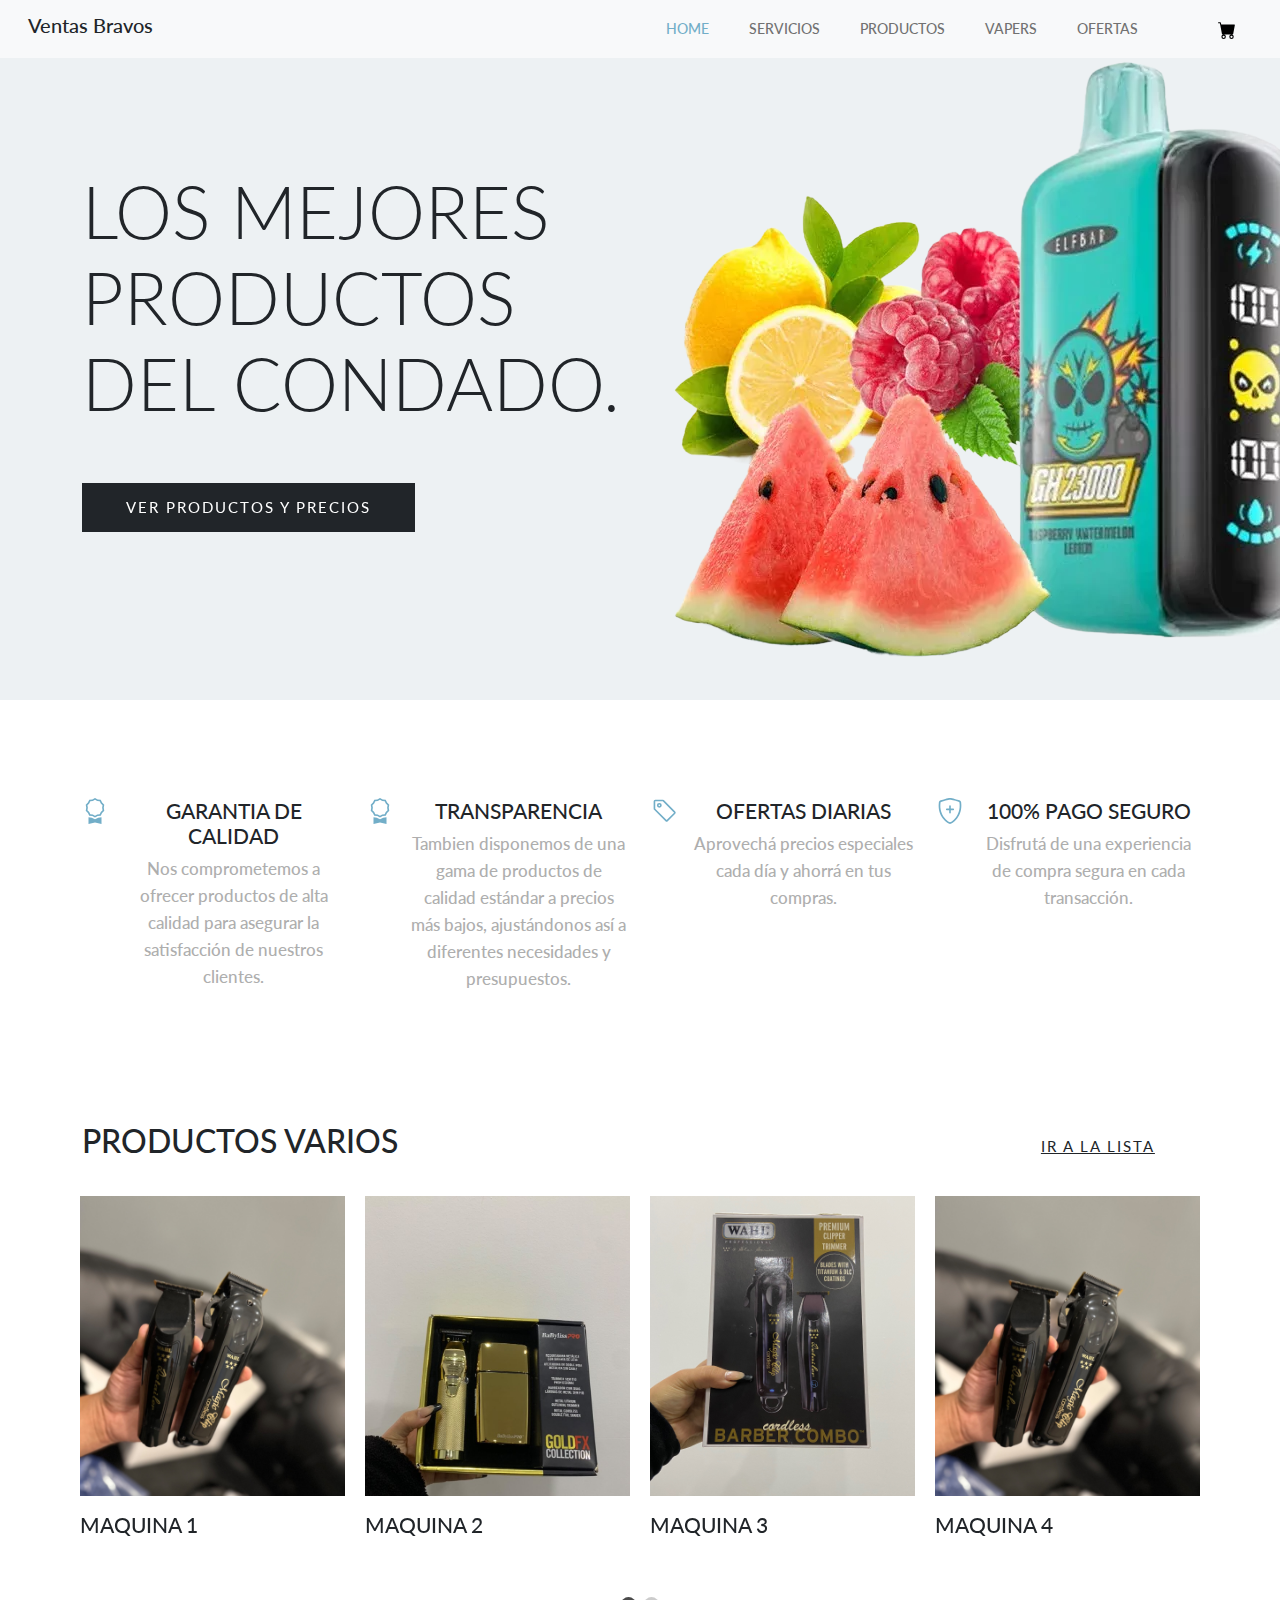
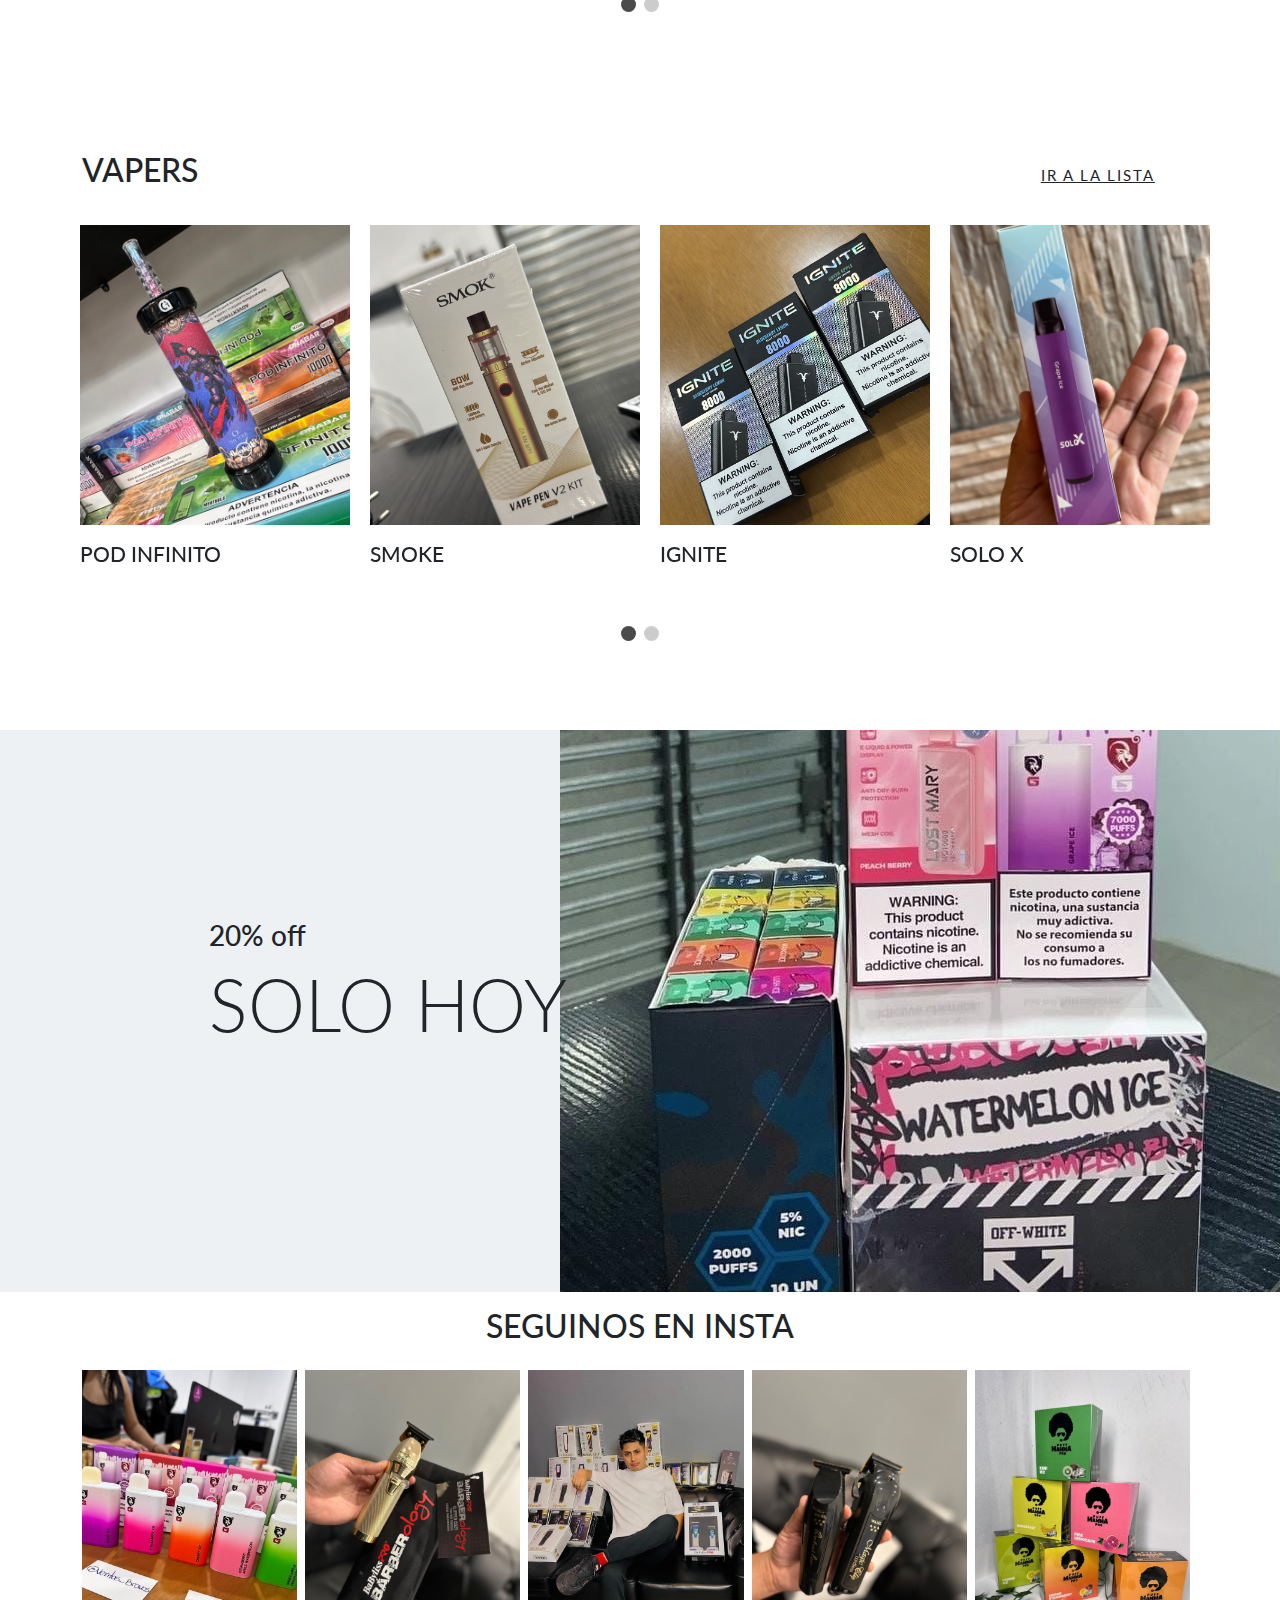
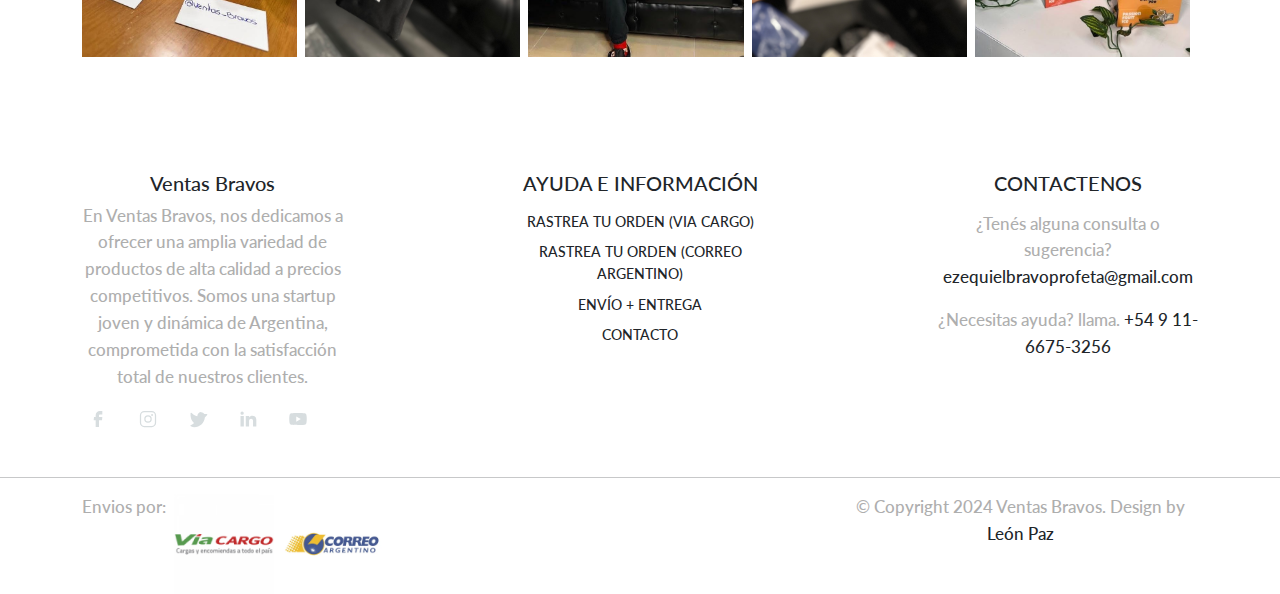
==== commit 9035d828: "Act Precios" ====
--- a/index.html
+++ b/index.html
@@ -157,7 +157,7 @@
                             <a class="nav-link me-4" href="#company-services">Servicios</a>
                         </li>
                         <li class="nav-item">
-                            <a class="nav-link me-4" href="#mobile-products">Productos</a>
+                            <a class="nav-link me-4" href="lista_productos.html">Productos</a>
                         </li>
                         <li class="nav-item">
                             <a class="nav-link me-4" href="#smart-watches">Vapers</a>
@@ -203,23 +203,23 @@
     <section id="billboard" class="position-relative overflow-hidden bg-light-blue">
       <div class="swiper main-swiper">
         <div class="swiper-wrapper">
-          <div class="swiper-slide">
-            <div class="container">
-              <div class="row d-flex align-items-center">
-                <div class="col-md-6">
-                  <div class="banner-content">
-                    <h1 class="display-2 text-uppercase text-dark pb-5">Los mejores productos del condado.</h1>
-                    <a href="lista_productos.html" class="btn btn-medium btn-dark text-uppercase btn-rounded-none">Ver productos y precios</a>
-                  </div>
-                </div>
-                <div class="col-md-5">
-                  <div class="image-holderrr">
-                    <img src="images/EBGH23RWL5.webp" alt="banner">
-                  </div>
-                </div>
-              </div>
-            </div>
-          </div>
+            <div class="swiper-slide">
+              <div class="container">
+                <div class="row d-flex align-items-center">
+                  <div class="col-md-6">
+                    <div class="banner-content">
+                      <h1 class="display-2 text-uppercase text-dark pb-5">Los mejores productos del condado.</h1>
+                      <a href="lista_productos.html" class="btn btn-medium btn-dark text-uppercase btn-rounded-none">Ver productos y precios</a>
+                    </div>
+                  </div>
+                  <div class="col-md-5">
+                    <div class="image-holderr">
+                      <img src="images/EBGH23RWL5.webp" alt="banner">
+                    </div>
+                  </div>
+                </div>
+              </div>
+            </div>
           <!-- <div class="swiper-slide">
             <div class="container">
               <div class="row d-flex flex-wrap align-items-center">
@@ -346,9 +346,9 @@
                   </div>
                   <div class="card-detail d-flex justify-content-between align-items-baseline pt-3">
                     <h3 class="card-title text-uppercase">
-                      <a href="#">Vaper 1</a>
-                    </h3>
-                    <span class="item-price text-primary">$980</span>
+                      <a href="#">Maquina 1</a>
+                    </h3>
+                    <!-- <span class="item-price text-primary">$980</span> -->
                   </div>
                 </div>
               </div>
@@ -365,9 +365,9 @@
                   </div>
                   <div class="card-detail d-flex justify-content-between align-items-baseline pt-3">
                     <h3 class="card-title text-uppercase">
-                      <a href="#">Iphone 11</a>
-                    </h3>
-                    <span class="item-price text-primary">$1100</span>
+                      <a href="#">Maquina 2</a>
+                    </h3>
+                    <!-- <span class="item-price text-primary">$1100</span> -->
                   </div>
                 </div>
               </div>
@@ -384,9 +384,9 @@
                   </div>
                   <div class="card-detail d-flex justify-content-between align-items-baseline pt-3">
                     <h3 class="card-title text-uppercase">
-                      <a href="#">Iphone 8</a>
-                    </h3>
-                    <span class="item-price text-primary">$780</span>
+                      <a href="#">Maquina 3</a>
+                    </h3>
+                    <!-- <span class="item-price text-primary">$780</span> -->
                   </div>
                 </div>
               </div>
@@ -403,9 +403,9 @@
                   </div>
                   <div class="card-detail d-flex justify-content-between align-items-baseline pt-3">
                     <h3 class="card-title text-uppercase">
-                      <a href="#">Iphone 13</a>
-                    </h3>
-                    <span class="item-price text-primary">$1500</span>
+                      <a href="#">Maquina 4</a>
+                    </h3>
+                    <!-- <span class="item-price text-primary">$1500</span> -->
                   </div>
                 </div>
               </div>
@@ -422,9 +422,9 @@
                   </div>
                   <div class="card-detail d-flex justify-content-between align-items-baseline pt-3">
                     <h3 class="card-title text-uppercase">
-                      <a href="#">Iphone 12</a>
-                    </h3>
-                    <span class="item-price text-primary">$1300</span>
+                      <a href="#">Maquina 5</a>
+                    </h3>
+                    <!-- <span class="item-price text-primary">$1300</span> -->
                   </div>
                 </div>
               </div>
@@ -460,9 +460,9 @@
                   </div>
                   <div class="card-detail d-flex justify-content-between align-items-baseline pt-3">
                     <h3 class="card-title text-uppercase">
-                      <a href="#">Pink watch</a>
-                    </h3>
-                    <span class="item-price text-primary">$870</span>
+                      <a href="#">Pod infinito</a>
+                    </h3>
+                    <!-- <span class="item-price text-primary">$870</span> -->
                   </div>
                 </div>
               </div>
@@ -481,7 +481,7 @@
                     <h3 class="card-title text-uppercase">
                       <a href="#">Smoke</a>
                     </h3>
-                    <span class="item-price text-primary">$680</span>
+                    <!-- <span class="item-price text-primary">$680</span> -->
                   </div>
                 </div>
               </div>
@@ -500,7 +500,7 @@
                     <h3 class="card-title text-uppercase">
                       <a href="#">Ignite</a>
                     </h3>
-                    <span class="item-price text-primary">$750</span>
+                    <!-- <span class="item-price text-primary">$750</span> -->
                   </div>
                 </div>
               </div>
@@ -519,7 +519,7 @@
                     <h3 class="card-title text-uppercase">
                       <a href="#">Solo x</a>
                     </h3>
-                    <span class="item-price text-primary">$650</span>
+                    <!-- <span class="item-price text-primary">$650</span> -->
                   </div>
                 </div>
               </div>
@@ -538,7 +538,7 @@
                     <h3 class="card-title text-uppercase">
                       <a href="#">Mama pro</a>
                     </h3>
-                    <span class="item-price text-primary">$750</span>
+                    <!-- <span class="item-price text-primary">$750</span> -->
                   </div>
                 </div>
               </div>
--- a/style.css
+++ b/style.css
@@ -669,9 +669,16 @@
   #billboard .image-holderr {
       margin-top: -390px;
       opacity: 0.3;
+      z-index: 1;
+      position: relative;
   }
   #billboard .swiper-arrow {
       top: 400px;
+  }
+
+  #billboard a{
+    position: absolute;
+    z-index: 2;
   }
 }
 
